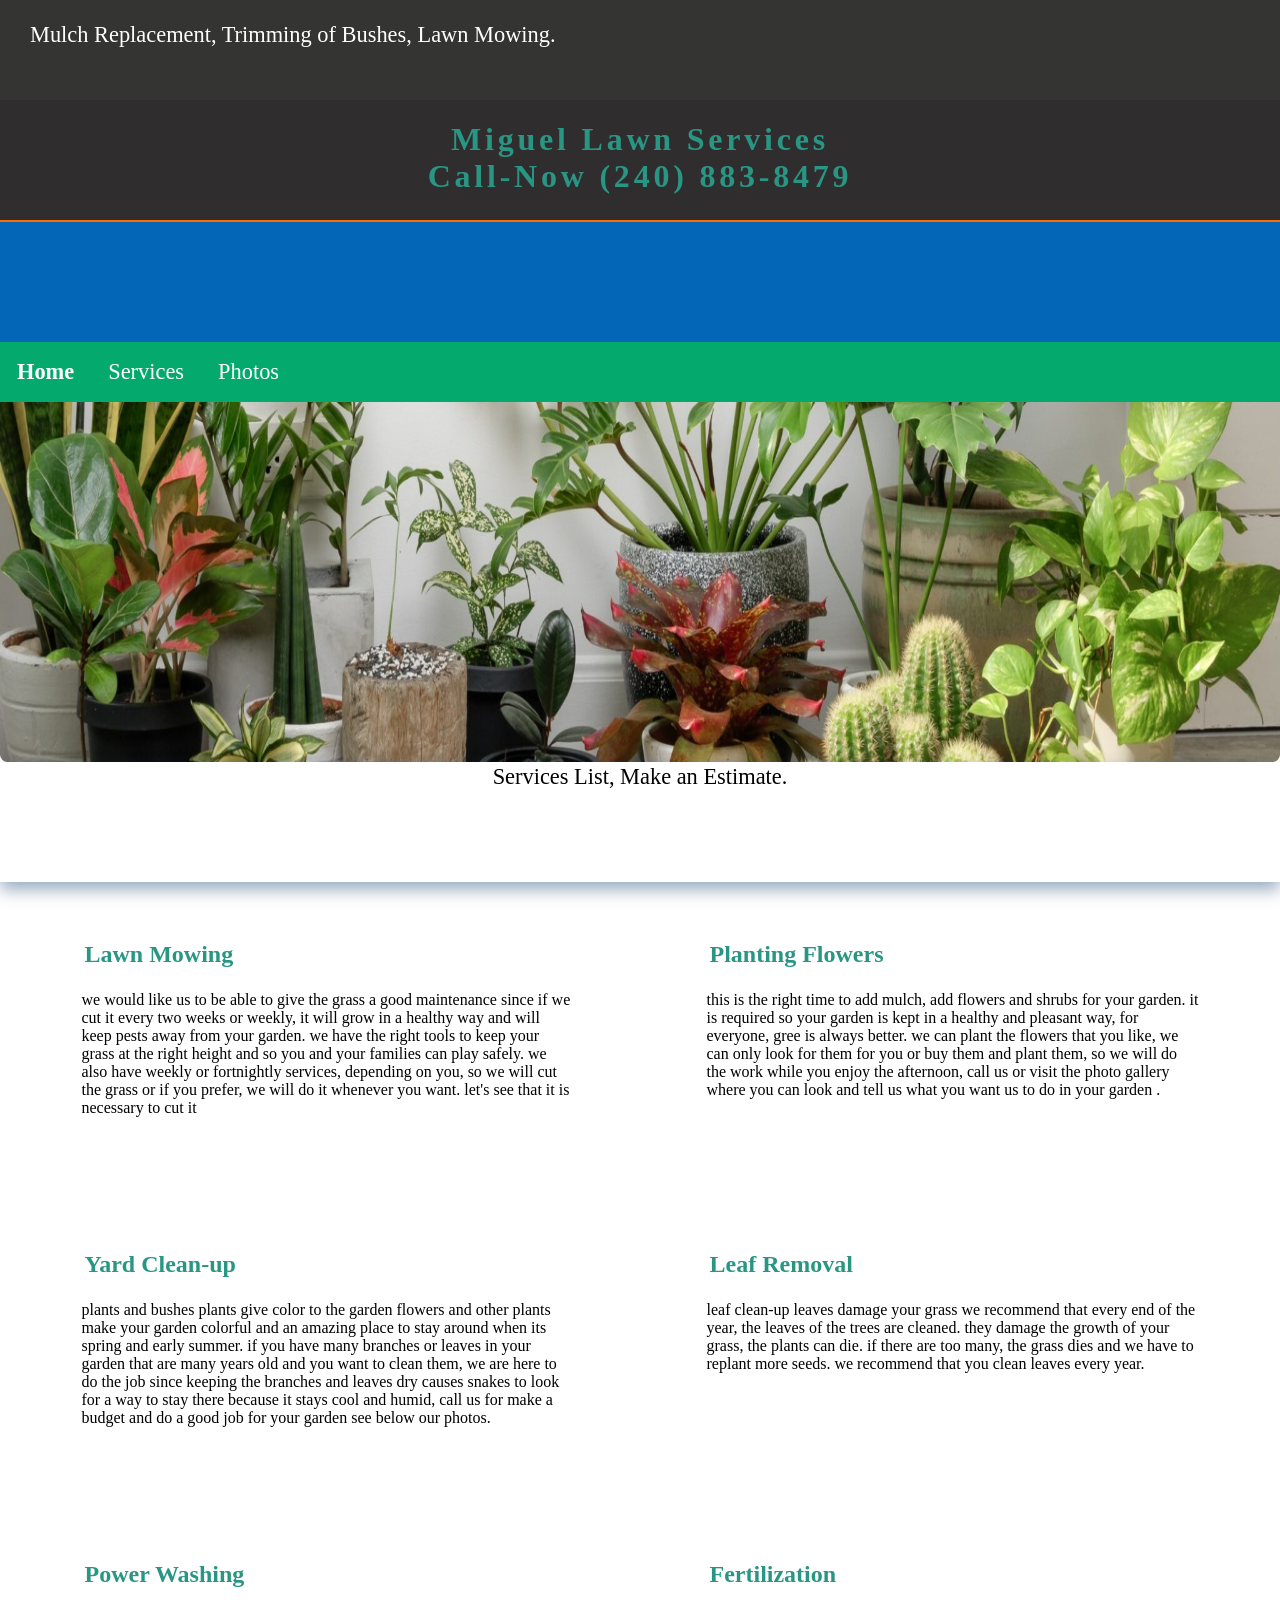
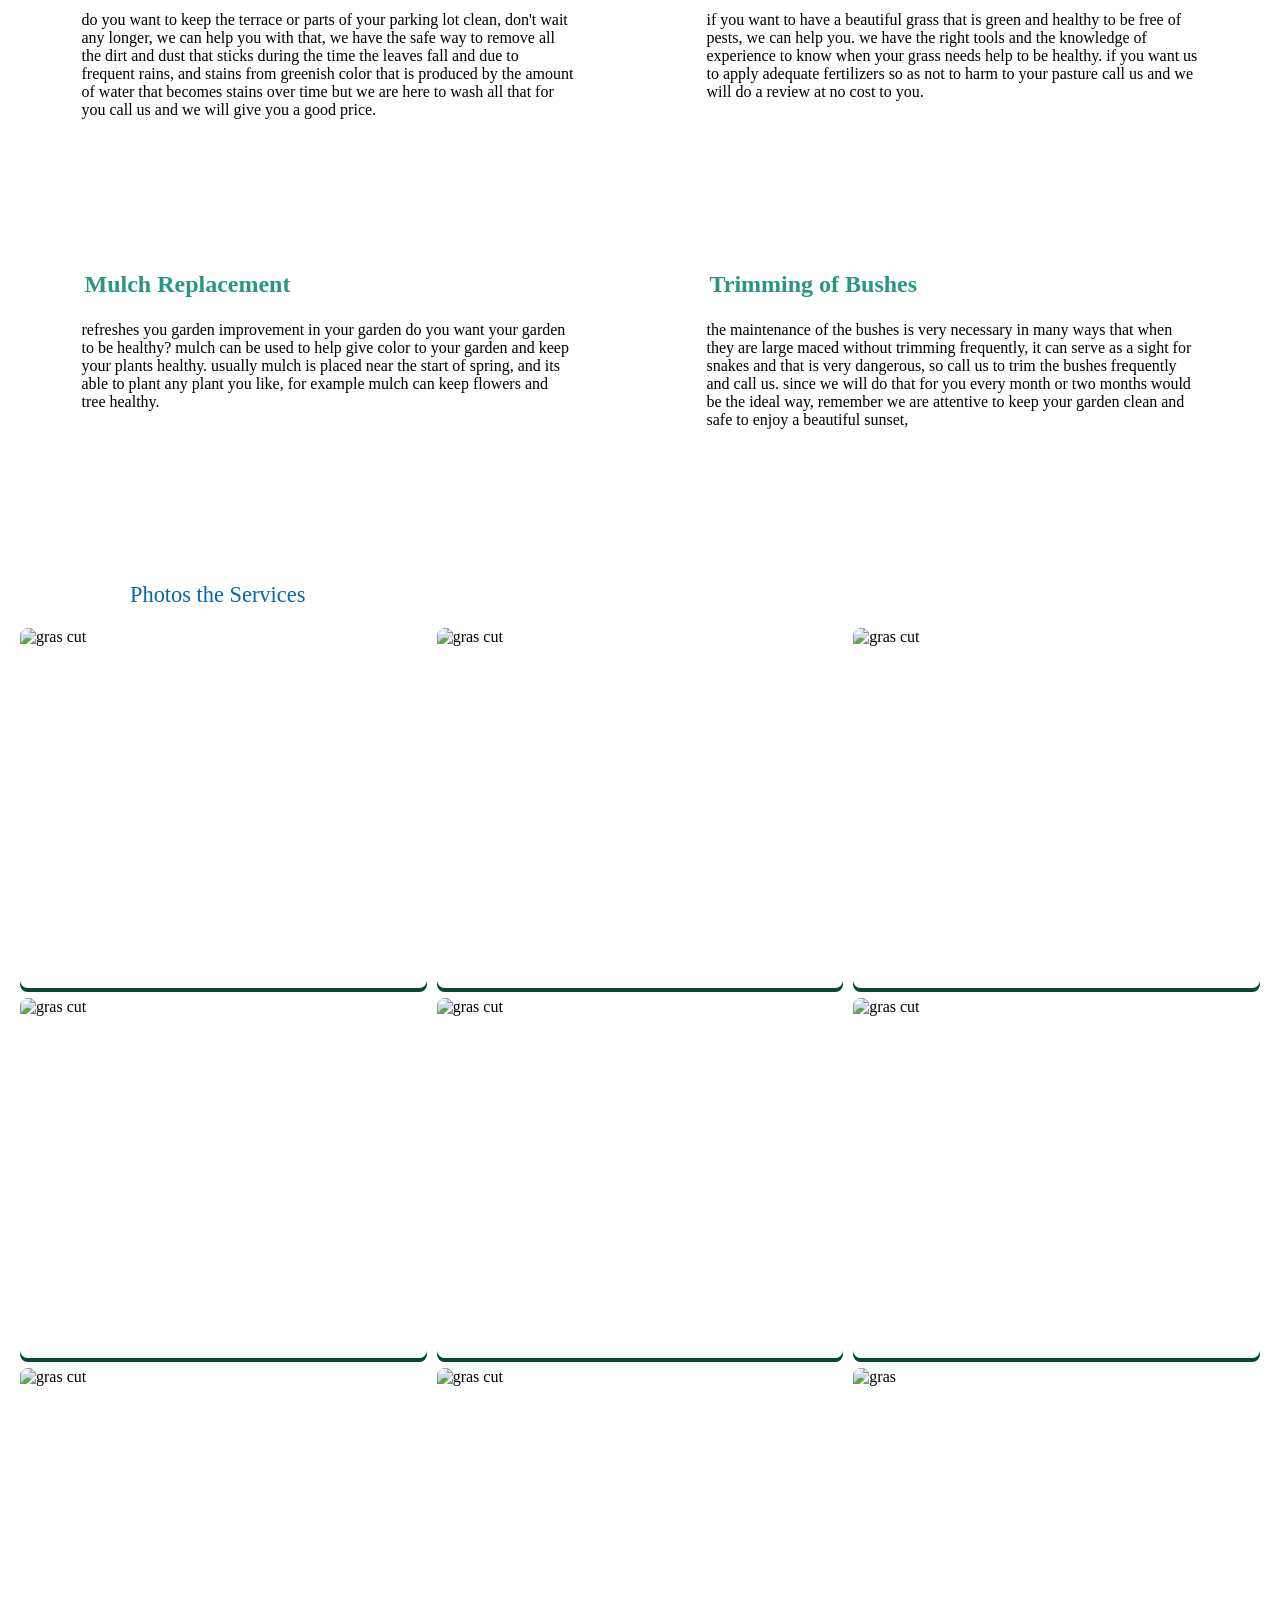
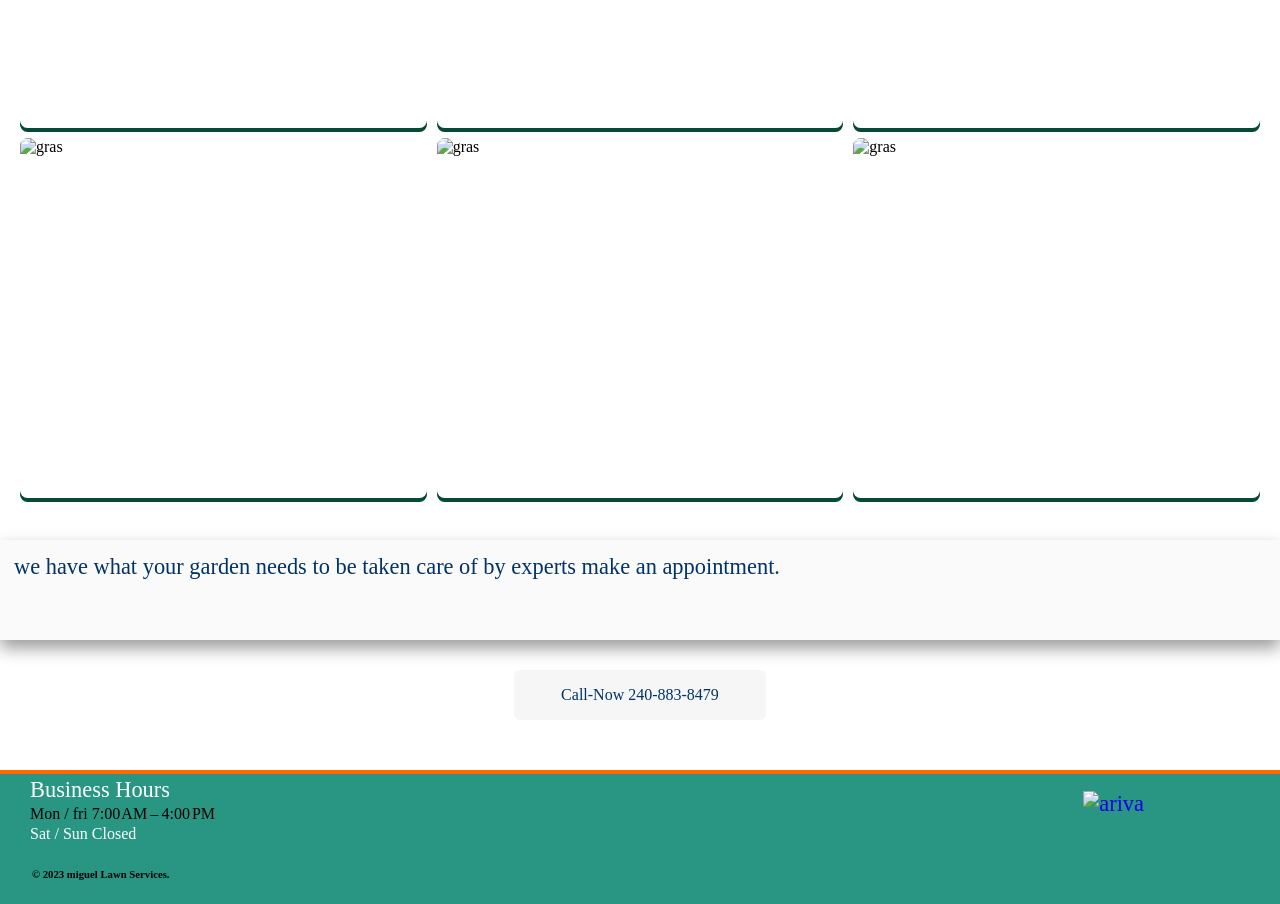
==== index.html @ af2677fa "fix" ====
<!DOCTYPE html>
<html lang="en-us">

<head>
  <meta charset="UTF-8">
  <meta http-equiv="X-UA-Compatible" content="IE=edge">
  <meta name="viewport" content="width=device-width, initial-scale=1.0">
  <meta name="author" content="miguel laguna">
  
  <meta name="grass" content="leaf">
  <link rel="stylesheet" href="style.css" type="text/css">
  <link rel="stylesheet" href="./mensaje.css">
  <link rel="stylesheet" href="./text.css">
  <link rel="shortcut icon"
    href="https://img.icons8.com/external-nawicon-flat-nawicon/64/null/external-grass-gardening-nawicon-flat-nawicon.png"
    type="image/x-icon">
  <title>Laguna-Grass</title>
</head>
 
<body>
  <div class="mensaje">
    <p>Mulch Replacement, Trimming of Bushes, Lawn Mowing.
    </p>
  </div>
  <div class="navbar">
    <h1>Miguel Lawn Services <br>Call-Now (240) 883-8479</h1>

  </div>
  <div class="color"></div>
  <div class="header" id="header">
    <ul>
      <li><a href="#" class="home" id="home">Home</a></li>
      <li><a href="#titulo" class="services">Services</a></li>
      <li><a href="#photos">Photos</a></li>
      <li><a href="tel:2408838479" id="lawn" title="2408838479">Laguna-Lawn</a></li>
    </ul>

  </div>
  <div class="frent">
    <img id="frent" src="./img/Houseplants.jpg" alt="logo-mas">
  </div>
  <div class="titulo" id="titulo">
    <span id="spa">Services List, Make an Estimate.</span>
  </div>
  <main class="content">
    <div class="text1">
      <h2>
        Lawn Mowing
      </h2>
      <p>We would like us to be able to give the grass a good maintenance since if we cut it every two weeks or weekly,
        it will
        grow in a healthy way and will keep pests away from your garden. We have the right tools to keep your grass at
        the right height and so you and your families can
        play safely. We also have weekly or fortnightly services,
        depending on you, so we will cut the grass or if you prefer, we will do it whenever you want. let's see that it
        is necessary to cut it</p>
    </div>
    <div class="text1">
      <h2>
        Planting Flowers
      </h2>
      <p>This is the right time to add mulch, add flowers and shrubs for your garden. It is required so your garden is
        kept in a
        healthy and pleasant way, for everyone, gree is always better. We can plant the flowers that you like, we can
        only look for them for you or buy them and plant them,
        so we will do the work while you enjoy the afternoon, call us or visit the photo gallery where you can look and
        tell us what you want us to do in your garden .</p>
    </div>

    <div class="text1">
      <h2>
        Yard Clean-up
      </h2>
      <p>Plants and Bushes
        Plants give color to the garden Flowers and other plants make your garden colorful and an amazing place to stay
        around
        when its spring and early summer. If you have many branches or leaves in your garden that are many years old and
        you want to clean them, we are here to do the job since keeping the branches and leaves dry causes snakes to
        look for a way to stay there
        because it stays cool and humid, call us for make a budget and do a good job for your garden see below our
        photos.</p>
    </div>
    <div class="text1">
      <h2>
        Leaf Removal
      </h2>
      <p>Leaf clean-Up
        Leaves damage your grass We recommend that every end of the year, the leaves of the trees are cleaned. They
        damage the
        growth of your grass, the plants can die. If there are too many, the grass dies and we have to replant more
        seeds. We
        recommend that you clean leaves every year.</p>
    </div>

    <div class="text1">
      <h2>
        Power Washing
      </h2>
      <p>Do you want to keep the terrace or parts of your parking lot clean, don't wait any longer, we can help you with
        that,
        we have the safe way to remove all the dirt and dust that sticks during the time the leaves fall and due to
        frequent rains, and stains from greenish
        color that is produced by
        the amount of water that becomes stains over time but we are here to wash all that for you call us and we will
        give you a good price.</p>
    </div>
    <div class="text1">
      <h2>
        Fertilization
      </h2>
      <p>If you want to have a beautiful grass that is green and healthy to be free of pests, we can help you. We have
        the right tools and the
        knowledge of experience to know when your grass needs help to be healthy.
        If you want us to apply adequate fertilizers so as not to harm to your pasture call us and we will do a review
        at no cost to you.</p>
    </div>



    <div class="text1">
      <h2>
        Mulch Replacement
      </h2>
      <p>Refreshes you Garden
        Improvement in your garden Do you want your garden to be Healthy? Mulch can be used to help give color to your
        garden
        and keep your plants healthy. Usually mulch is placed near the start of spring, and its able to plant any plant
        you
        like, for example mulch can keep flowers and tree healthy.</p>
    </div>
    <div class="text1">
      <h2>
        Trimming of Bushes
      </h2>
      <p>The maintenance of the bushes is very necessary in many ways that when they are large maced without trimming
        frequently,
        it can serve as a sight for snakes and that is very dangerous, so call us to trim the bushes frequently and call
        us. Since we will do that for
        you every month or two months would be the ideal way, remember we are attentive to keep your garden clean and
        safe to enjoy a beautiful sunset,</p>
    </div>

  </main>
  <span id="photos">Photos the Services</span>
  <div class="photos">

    <img class=".galeria__item" src=" https://lagunalawnservice.com/img/galeria9.jpg" alt="gras cut">
    <img src=" https://lagunalawnservice.com/img/galeria8.jpg" alt="gras cut">
    <img src=" https://lagunalawnservice.com/img/galeria4.jpg" alt="gras cut">
    <img src=" https://lagunalawnservice.com/img/galeria5.jpg" alt="gras cut">
    <img src=" https://lagunalawnservice.com/img/galeria6.jpg" alt="gras cut">
    <img src=" https://lagunalawnservice.com/img/galeria7.jpg" alt="gras cut">
    <img src=" https://lagunalawnservice.com/img/galeria2.jpg" alt="gras cut">
    <img src=" https://lagunalawnservice.com/img/galeria1.jpg" alt="gras cut">
    <img src=" https://lagunalawnservice.com/img/galeria10.jpg" alt="gras ">
    <img src=" https://lagunalawnservice.com/img/galeria11.jpg" alt="gras ">
    <img src=" https://lagunalawnservice.com/img/galeria14.jpg" alt="gras ">
    <img src=" https://lagunalawnservice.com/img/galeria16.jpg" alt="gras ">

  </div>
  <div class="mas">
    <p>we have what your garden needs to be taken care of by experts make an appointment.</p>
  </div>
  <div class="call">
    <a href="tel:12408838479">Call-Now 240-883-8479</a>
  </div>
  
  <div class="footer" id="footer">
    <footer>
      <a href="#" class="ariva"><span><img title="ariva"
            src="https://img.icons8.com/ios-filled/50/null/circled-up-2.png"></span></a>

      <div class="hours">
        <span class="busi">Business Hours</span>
        <span>Mon / fri 7:00 AM – 4:00 PM</span>

        <span id="close">Sat / Sun Closed</span>

      </div>
      <h6>© 2023 miguel Lawn Services.</h6>
    </footer>
  </div>
  <script src="./app.js"></script>
</body>


</html>
---- style.css ----
body{
  padding: 0;
  margin: 0;
  background-color: #fff;
}
html{
  scroll-behavior: smooth;
}
.navbar{
  position: relative;
  width: 100%;
  height: 120px;
  background-color: #2e2c2cfd;
  overflow: hidden;
  border-bottom:2px solid rgba(255,105,0,1);
}
.navbar h1{
  text-align: center;
  font-size: 2rem;
  color: #299684;
  letter-spacing: 0.1cm;
   
}
.color{
  width: 100%;
  height: 120px;
  background-image: url(https://miguellaguna.com/img/galeria11.jpg);
  background-repeat: no-repeat;
  background-size: cover;
  background-position: 50%;
  background-color: #0366b6;
}
.header{
top: 0;
position: -webkit-sticky;
position: sticky;
z-index: 10;
background-color: #04aa6d;
 
}
.header ul{
padding: 0;
margin: 0;  
overflow: hidden;
list-style-type: none;
display: block;

position: relative;
 

}
 
li{
  float: left;
}
li a{
  text-decoration: none;
  padding: 17px 17px;
  display: block;
  color: #fff;
  font-weight: 300;
  transition: all 1s;
  font-size: 1.4rem;
  position: relative;
  z-index: 1;
  overflow: hidden;
}
a::before{
  overflow: hidden;
  content: "";
  width: 100%;
  height: 100%;
  right: 100%;
  top: 0;
  position: absolute;
  background-color: #3a3f43;
  transition: 0.3s;
  z-index: -1;
}
li a:hover::before{
   transform: translateX(100%);
}
#lawn{
  display: none;
}
.frent{
z-index: -1;
width: 100%;
height: 360px;
text-align: center;
position: -webkit-sticky;
position: sticky;
top: 0;
}
.titulo{
  width: 100%;
  height: 120px;
  background-color:transparent;
  text-align: center;
  box-shadow: 0px 8px 16px 0px #0366;
  background-repeat: no-repeat;
  background-size: cover;
   
}
.titulo span{
  font-size:1.4rem;
  color: #0366b6;
  line-height: 30px;
   
   
}
.content{
  margin-top: 30px;
   display: grid;
    grid-template-columns: repeat(2, 1fr);
    grid-auto-rows: 300px;
    padding: 20px;
    grid-gap: 10px;

}
.text1{
width: 80%;
height: 100%;
margin-right: auto;
margin-left: auto;
object-fit: cover;
}
.text1 h2{
  text-align:left;
  color: #299684;
  padding: 3px;
  margin-top: 6px;
}
.text1 p{
  color: #000;
 text-transform: lowercase;
 
  
}
/* pmimg */
#photos{
  color: #0366b6;
  margin-left: 130px;
  font-size: 1.4rem;
}
.photos{
    display: grid;
    grid-template-columns: repeat(3, 1fr);
    grid-auto-rows: 360px;
    padding: 20px;
    grid-gap: 10px;
}
 
.photos   img{
  width: 100%;
  height: 100%;
  object-fit: cover;
  border-radius: 0.2cm;
  box-shadow: 0px 4px 0px  #044a36; 
   
}
 
@media (min-width:320px)and (max-width:800px){
 
 .photos{
    display: grid;
    grid-template-columns: repeat(1, 1fr);
    grid-auto-rows: 360px;
    padding: 20px;
    grid-gap: 10px;
}
.content{
   display: grid;
    grid-template-columns: repeat(1, 1fr);
    grid-auto-rows: 360px;
    padding: 20px;
    grid-gap: 10px;
}
.navbar{
  display: none;
}
.frent{
  display: none;
}
 
 
} 
/* photos final */
.ariva{
  float: right;
  margin-right: 120px;
  padding: 16px 16px;
  font-size: 1.4rem;
  text-decoration: none;
   
}
.footer{
  border-top: 4px solid rgba(255,105,0,1);
  width: 100%;
  height:130px;
  background-color: #299684;
   
}

.hours{
   
 position: relative;
 overflow: hidden;
 margin-left: 30px;
 margin-top: 1px;
}
.hours span{
  display: block;
 margin-top: 2px;
  width: 260px;
}
h6{
  margin-left: 2rem;
}
.busi{
  color: #fff;
  font-size: 1.4rem;
}
---- mensaje.css ----
.mensaje{
  width:100%;
  height: 100px;
  background-color: rgb(52, 53, 50);
  padding: 0;
  margin: 0;
  overflow: hidden;
}
.mensaje p{
  font-size: 1.4rem;
  color: #fff;
  margin-left:30px;
}
/* mas */
#close{
  color: #fff;
}
.mas{
  width: 100%;
  height: 100px;
  background-color: #fafafa;
  box-shadow: 0px 8px 16px 0px rgba(0, 0, 0, 0.4);
  
}
.mas p{
color: #036;
font-size: 1.4rem;
padding: 14px 14px;
content:"";  
}
::-webkit-scrollbar{
  width: 12px;
}
::-webkit-scrollbar-thumb{
  background-color: #1cc5a3;
}
.call{
  width: 100%;
  height: 100px;
  text-align: center;
}
.call a{
  text-decoration: none;
  color: #036;
  background-color: #f6f6f6;
  padding: 16px 16px;
  border-radius: 0.4rem;
  animation: 0.3s;
  display: block;
  width: 220px;
  margin-right: auto;
  margin-left: auto;
  margin-top: 30px;
}
.call a:hover{
  background-color: #026284;
  color: #fff;
  animation: 0.3s;
}
@media (min-width:320px)and (max-width:800px){
  .mensaje{
    background-color: #036;
  }
  .mensaje p{
    font-size: 0.8rem;
    color: #fff;
  }
  .mas p{
color: #036;
font-size: 1rem;
padding: 10px 10px;
content:"";  
}
 
}
@media (min-width:320px)and (max-width:500px){
.home{
  display: none;
}
}
@media (min-width:300px)and (max-width:400px){
.services{
  display: none;
}
h2{
  color: #036;
}
#photos{
  display: none;
}
.photos{
  margin-top: 30px;
}
.text1{
  
  width: 100%;
}
.text1 h2{
  font-size: 1.2rem;
}
}
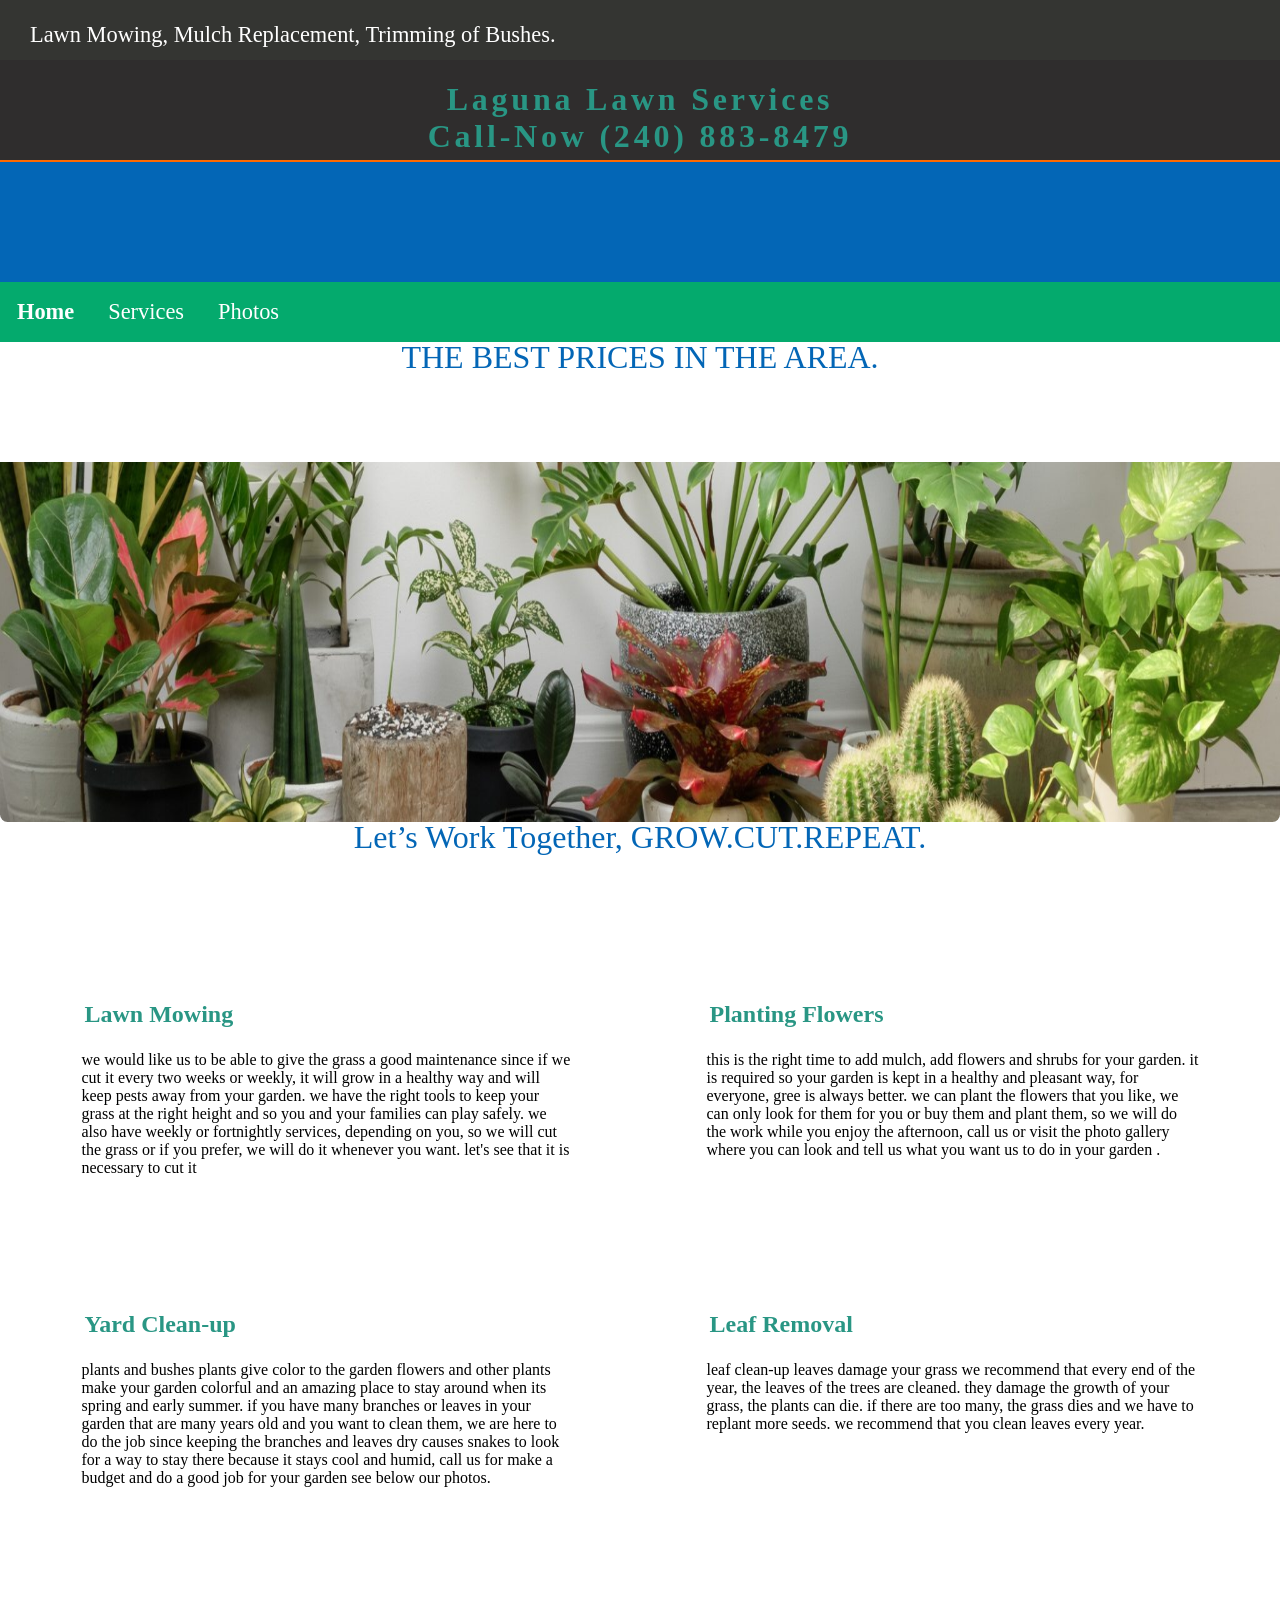
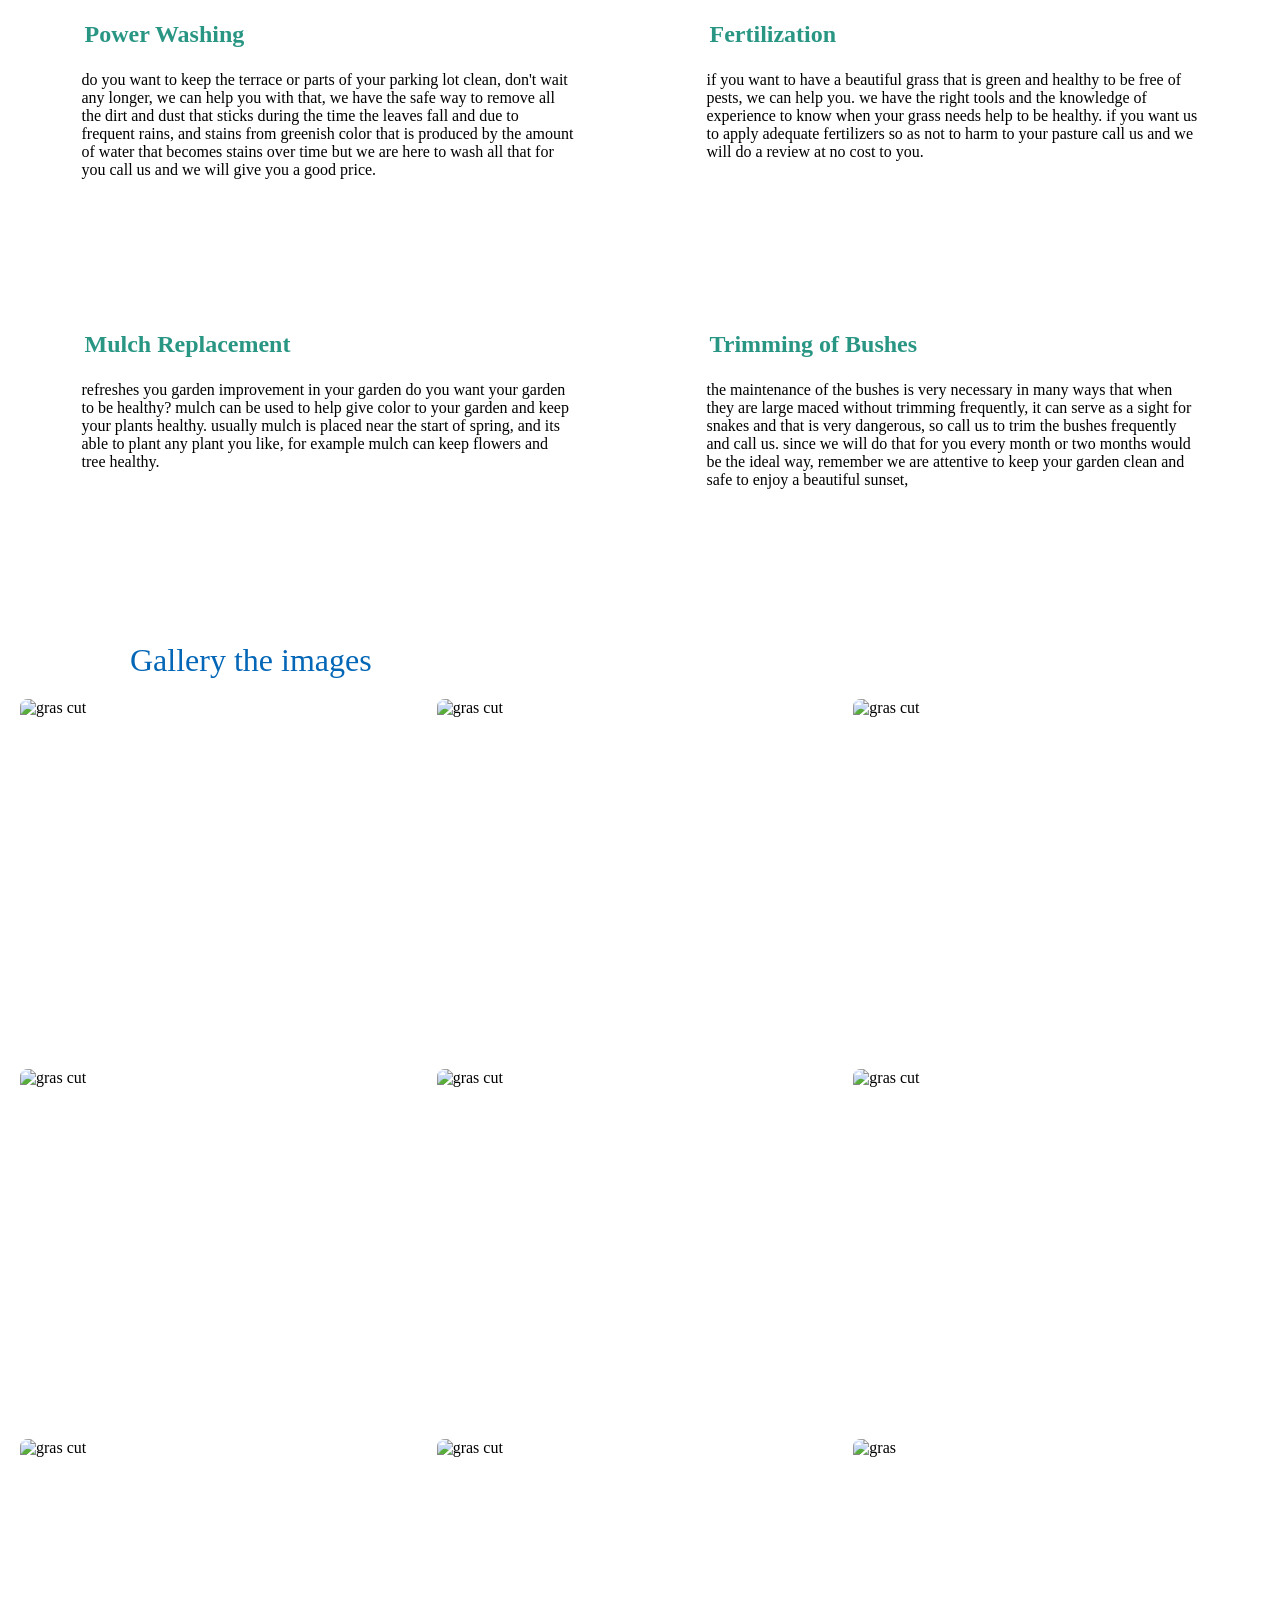
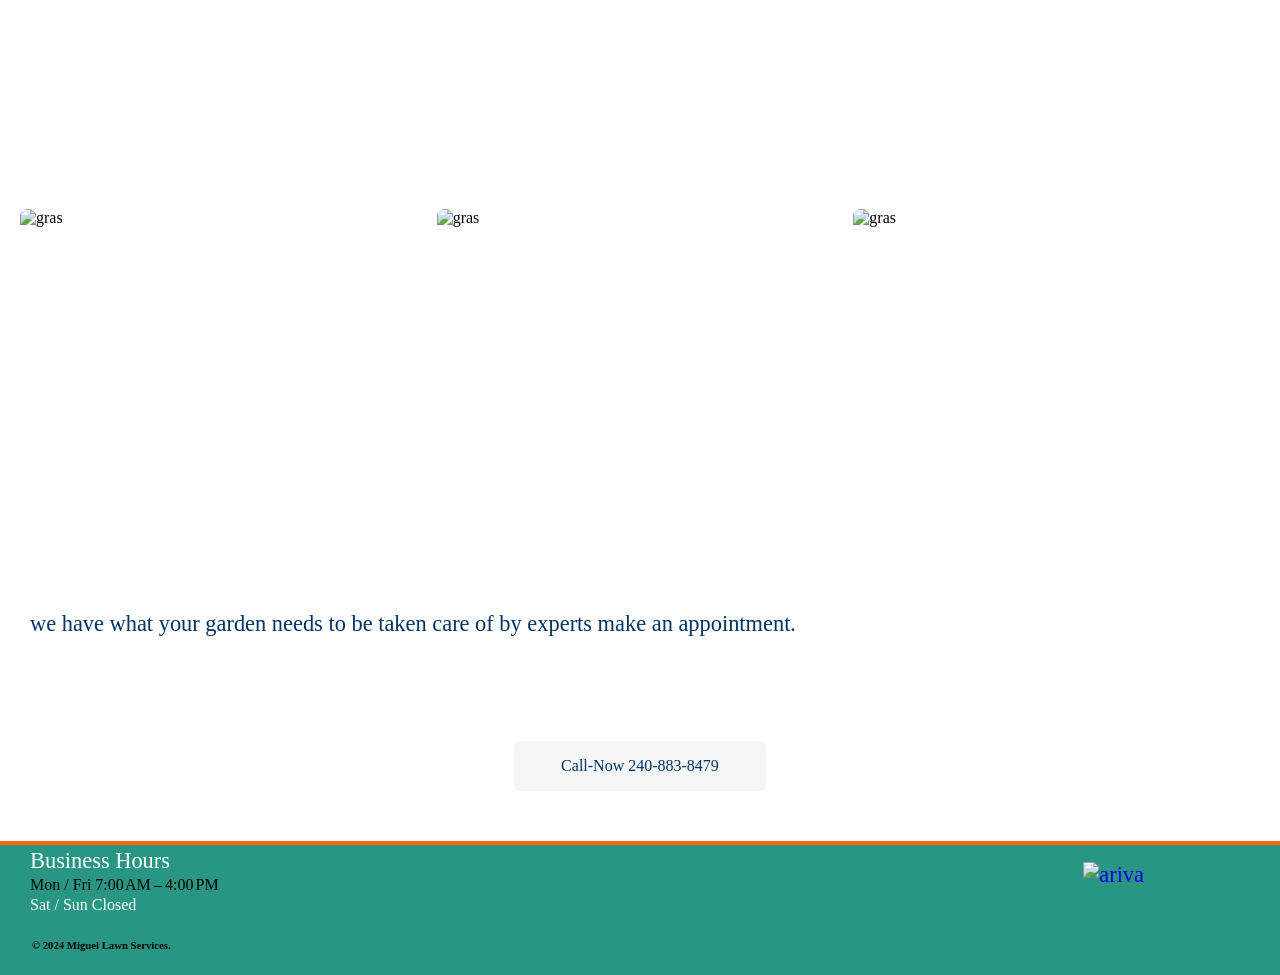
==== commit a25b8867: "fix-web" ====
--- a/index.html
+++ b/index.html
@@ -6,7 +6,6 @@
   <meta http-equiv="X-UA-Compatible" content="IE=edge">
   <meta name="viewport" content="width=device-width, initial-scale=1.0">
   <meta name="author" content="miguel laguna">
-  
   <meta name="grass" content="leaf">
   <link rel="stylesheet" href="style.css" type="text/css">
   <link rel="stylesheet" href="./mensaje.css">
@@ -14,17 +13,15 @@
   <link rel="shortcut icon"
     href="https://img.icons8.com/external-nawicon-flat-nawicon/64/null/external-grass-gardening-nawicon-flat-nawicon.png"
     type="image/x-icon">
-  <title>Laguna-Grass</title>
+  <title>Laguna green grass 🌺</title>
 </head>
- 
 <body>
   <div class="mensaje">
-    <p>Mulch Replacement, Trimming of Bushes, Lawn Mowing.
+    <p>Lawn Mowing, Mulch Replacement, Trimming of Bushes.
     </p>
   </div>
   <div class="navbar">
-    <h1>Miguel Lawn Services <br>Call-Now (240) 883-8479</h1>
-
+    <h1>Laguna Lawn Services<br>Call-Now (240) 883-8479</h1>
   </div>
   <div class="color"></div>
   <div class="header" id="header">
@@ -34,13 +31,15 @@
       <li><a href="#photos">Photos</a></li>
       <li><a href="tel:2408838479" id="lawn" title="2408838479">Laguna-Lawn</a></li>
     </ul>
-
+  </div>
+  <div class="titulo" id="titulos">
+    <span id="spa">THE BEST PRICES IN THE AREA.</span>
   </div>
   <div class="frent">
     <img id="frent" src="./img/Houseplants.jpg" alt="logo-mas">
   </div>
   <div class="titulo" id="titulo">
-    <span id="spa">Services List, Make an Estimate.</span>
+    <span id="spa">Let’s Work Together, GROW.CUT.REPEAT.</span>
   </div>
   <main class="content">
     <div class="text1">
@@ -141,7 +140,7 @@
     </div>
 
   </main>
-  <span id="photos">Photos the Services</span>
+  <span id="photos">Gallery the images</span>
   <div class="photos">
 
     <img class=".galeria__item" src=" https://lagunalawnservice.com/img/galeria9.jpg" alt="gras cut">
@@ -172,12 +171,12 @@
 
       <div class="hours">
         <span class="busi">Business Hours</span>
-        <span>Mon / fri 7:00 AM – 4:00 PM</span>
+        <span>Mon / Fri 7:00 AM – 4:00 PM</span>
 
         <span id="close">Sat / Sun Closed</span>
 
       </div>
-      <h6>© 2023 miguel Lawn Services.</h6>
+      <h6>© 2024 Miguel Lawn Services.</h6>
     </footer>
   </div>
   <script src="./app.js"></script>
--- a/style.css
+++ b/style.css
@@ -9,22 +9,21 @@
 .navbar{
   position: relative;
   width: 100%;
-  height: 120px;
+  height: 100px;
   background-color: #2e2c2cfd;
   overflow: hidden;
   border-bottom:2px solid rgba(255,105,0,1);
 }
 .navbar h1{
   text-align: center;
-  font-size: 2rem;
+  font-family: Georgia, 'Times New Roman', Times, serif;
   color: #299684;
   letter-spacing: 0.1cm;
-   
 }
 .color{
   width: 100%;
   height: 120px;
-  background-image: url(https://miguellaguna.com/img/galeria11.jpg);
+  background-image: url(https://lagunalawnservice.com/img/galeria9.jpg);
   background-repeat: no-repeat;
   background-size: cover;
   background-position: 50%;
@@ -44,12 +43,8 @@
 overflow: hidden;
 list-style-type: none;
 display: block;
-
 position: relative;
- 
-
-}
- 
+}
 li{
   float: left;
 }
@@ -92,22 +87,20 @@
 position: sticky;
 top: 0;
 }
+ 
 .titulo{
   width: 100%;
   height: 120px;
   background-color:transparent;
   text-align: center;
-  box-shadow: 0px 8px 16px 0px #0366;
   background-repeat: no-repeat;
   background-size: cover;
    
 }
 .titulo span{
-  font-size:1.4rem;
+  font-size:2rem;
   color: #0366b6;
   line-height: 30px;
-   
-   
 }
 .content{
   margin-top: 30px;
@@ -134,14 +127,12 @@
 .text1 p{
   color: #000;
  text-transform: lowercase;
- 
-  
 }
 /* pmimg */
 #photos{
   color: #0366b6;
   margin-left: 130px;
-  font-size: 1.4rem;
+  font-size:2rem;
 }
 .photos{
     display: grid;
@@ -156,8 +147,6 @@
   height: 100%;
   object-fit: cover;
   border-radius: 0.2cm;
-  box-shadow: 0px 4px 0px  #044a36; 
-   
 }
  
 @media (min-width:320px)and (max-width:800px){
@@ -199,7 +188,6 @@
   width: 100%;
   height:130px;
   background-color: #299684;
-   
 }
 
 .hours{
--- a/mensaje.css
+++ b/mensaje.css
@@ -1,6 +1,6 @@
 .mensaje{
   width:100%;
-  height: 100px;
+  height: 60px;
   background-color: rgb(52, 53, 50);
   padding: 0;
   margin: 0;
@@ -18,15 +18,12 @@
 .mas{
   width: 100%;
   height: 100px;
-  background-color: #fafafa;
-  box-shadow: 0px 8px 16px 0px rgba(0, 0, 0, 0.4);
-  
+   
 }
 .mas p{
 color: #036;
 font-size: 1.4rem;
-padding: 14px 14px;
-content:"";  
+margin-left: 30px;
 }
 ::-webkit-scrollbar{
   width: 12px;
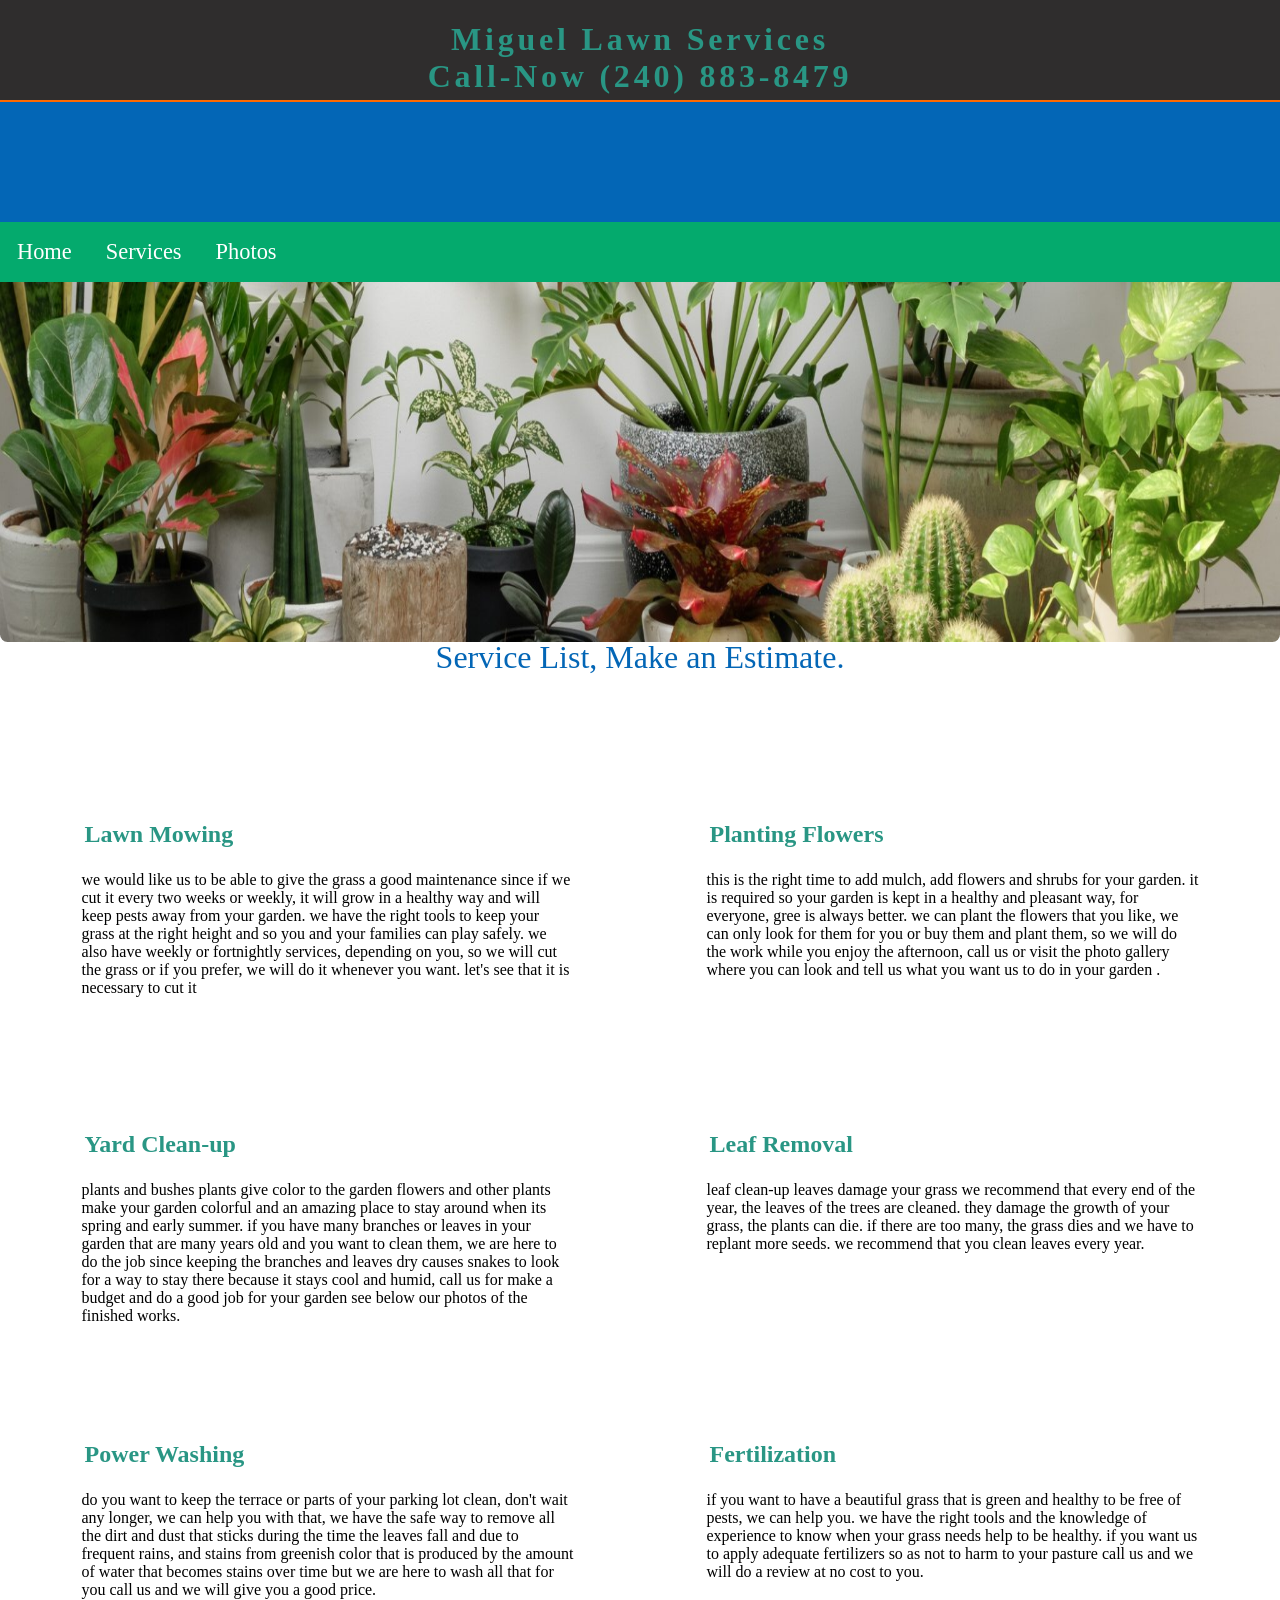
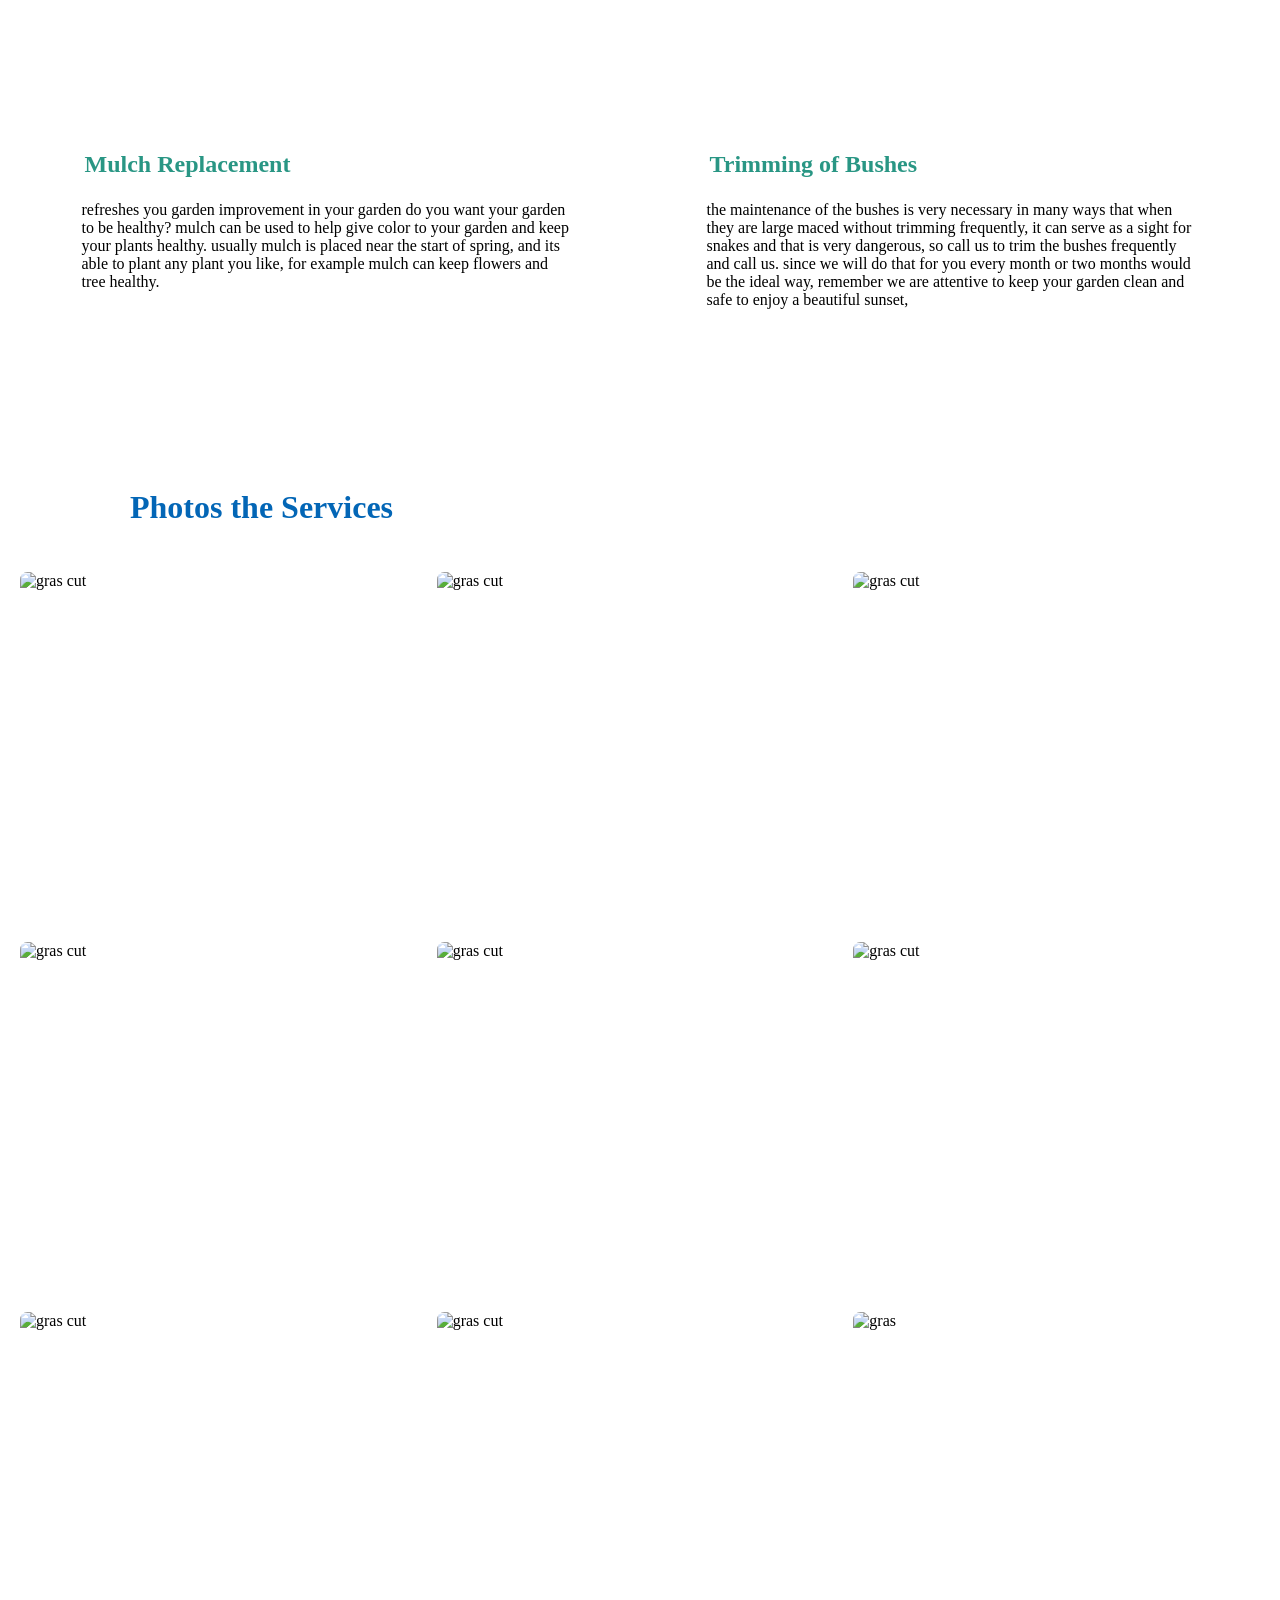
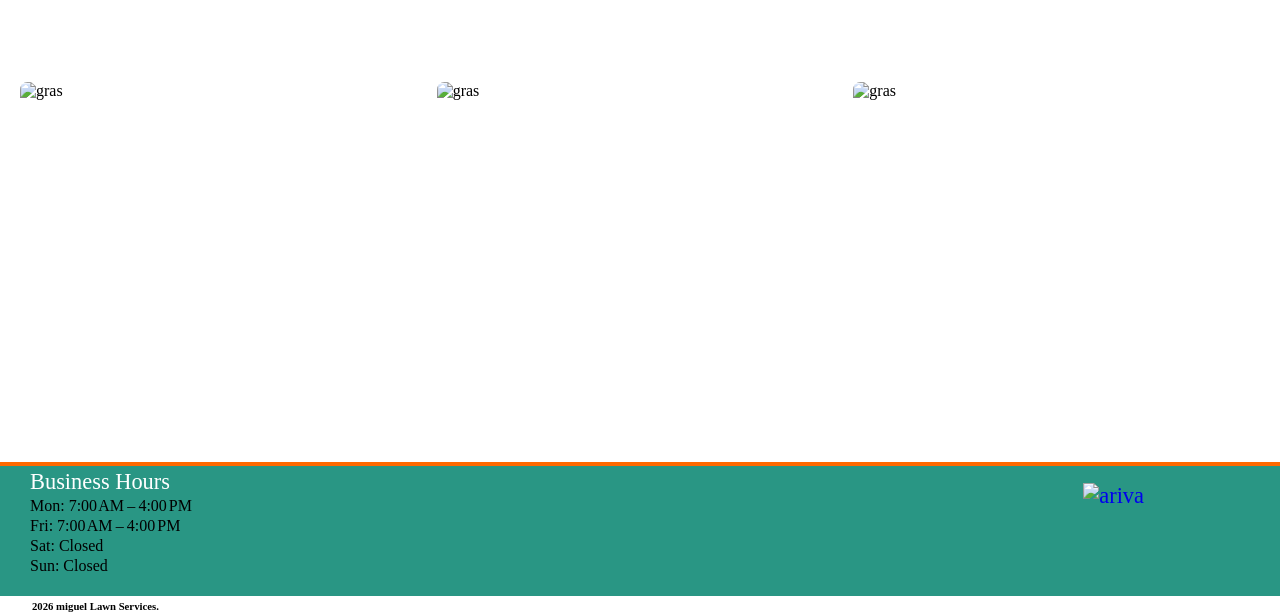
==== commit b962a97f: "fix" ====
--- a/index.html
+++ b/index.html
@@ -5,41 +5,36 @@
   <meta charset="UTF-8">
   <meta http-equiv="X-UA-Compatible" content="IE=edge">
   <meta name="viewport" content="width=device-width, initial-scale=1.0">
-  <meta name="author" content="miguel laguna">
-  <meta name="grass" content="leaf">
+  <script async src="https://pagead2.googlesyndication.com/pagead/js/adsbygoogle.js?client=ca-pub-9205886382677250"
+    crossorigin="anonymous"></script>
+  <meta name="grass,mulch,leaf removal, lawn mowing">
   <link rel="stylesheet" href="style.css" type="text/css">
-  <link rel="stylesheet" href="./mensaje.css">
-  <link rel="stylesheet" href="./text.css">
   <link rel="shortcut icon"
     href="https://img.icons8.com/external-nawicon-flat-nawicon/64/null/external-grass-gardening-nawicon-flat-nawicon.png"
     type="image/x-icon">
-  <title>Laguna green grass 🌺</title>
+  <title>Laguna-Grass</title>
 </head>
+
 <body>
-  <div class="mensaje">
-    <p>Lawn Mowing, Mulch Replacement, Trimming of Bushes.
-    </p>
-  </div>
   <div class="navbar">
-    <h1>Laguna Lawn Services<br>Call-Now (240) 883-8479</h1>
+    <h1>Miguel Lawn Services <br>Call-Now (240) 883-8479</h1>
+
   </div>
   <div class="color"></div>
   <div class="header" id="header">
     <ul>
-      <li><a href="#" class="home" id="home">Home</a></li>
-      <li><a href="#titulo" class="services">Services</a></li>
+      <li><a href="#">Home</a></li>
+      <li><a href="#titulo">Services</a></li>
       <li><a href="#photos">Photos</a></li>
       <li><a href="tel:2408838479" id="lawn" title="2408838479">Laguna-Lawn</a></li>
     </ul>
-  </div>
-  <div class="titulo" id="titulos">
-    <span id="spa">THE BEST PRICES IN THE AREA.</span>
+
   </div>
   <div class="frent">
     <img id="frent" src="./img/Houseplants.jpg" alt="logo-mas">
   </div>
   <div class="titulo" id="titulo">
-    <span id="spa">Let’s Work Together, GROW.CUT.REPEAT.</span>
+    <span>Service List, Make an Estimate.</span>
   </div>
   <main class="content">
     <div class="text1">
@@ -77,7 +72,7 @@
         you want to clean them, we are here to do the job since keeping the branches and leaves dry causes snakes to
         look for a way to stay there
         because it stays cool and humid, call us for make a budget and do a good job for your garden see below our
-        photos.</p>
+        photos of the finished works.</p>
     </div>
     <div class="text1">
       <h2>
@@ -140,47 +135,42 @@
     </div>
 
   </main>
-  <span id="photos">Gallery the images</span>
-  <div class="photos">
+  <h2 id="photos">Photos the Services</h2>
+  <section class="photos">
+    <img class=".galeria__item" src="https://lagunalawnservice.com/img/galeria9.jpg" alt="gras cut">
+    <img src="https://lagunalawnservice.com/img/galeria8.jpg" alt="gras cut">
+    <img src="https://lagunalawnservice.com/img/galeria4.jpg" alt="gras cut">
+    <img src="https://lagunalawnservice.com/img/galeria5.jpg" alt="gras cut">
+    <img src="https://lagunalawnservice.com/img/galeria6.jpg" alt="gras cut">
+    <img src="https://lagunalawnservice.com/img/galeria7.jpg" alt="gras cut">
+    <img src="https://lagunalawnservice.com/img/galeria2.jpg" alt="gras cut">
+    <img src="https://lagunalawnservice.com/img/galeria1.jpg" alt="gras cut">
+    <img src="https://lagunalawnservice.com/img/galeria10.jpg" alt="gras ">
+    <img src="https://lagunalawnservice.com/img/galeria11.jpg" alt="gras ">
+    <img src="https://lagunalawnservice.com/img/galeria14.jpg" alt="gras ">
+    <img src="https://lagunalawnservice.com/img/galeria16.jpg" alt="gras ">
 
-    <img class=".galeria__item" src=" https://lagunalawnservice.com/img/galeria9.jpg" alt="gras cut">
-    <img src=" https://lagunalawnservice.com/img/galeria8.jpg" alt="gras cut">
-    <img src=" https://lagunalawnservice.com/img/galeria4.jpg" alt="gras cut">
-    <img src=" https://lagunalawnservice.com/img/galeria5.jpg" alt="gras cut">
-    <img src=" https://lagunalawnservice.com/img/galeria6.jpg" alt="gras cut">
-    <img src=" https://lagunalawnservice.com/img/galeria7.jpg" alt="gras cut">
-    <img src=" https://lagunalawnservice.com/img/galeria2.jpg" alt="gras cut">
-    <img src=" https://lagunalawnservice.com/img/galeria1.jpg" alt="gras cut">
-    <img src=" https://lagunalawnservice.com/img/galeria10.jpg" alt="gras ">
-    <img src=" https://lagunalawnservice.com/img/galeria11.jpg" alt="gras ">
-    <img src=" https://lagunalawnservice.com/img/galeria14.jpg" alt="gras ">
-    <img src=" https://lagunalawnservice.com/img/galeria16.jpg" alt="gras ">
+  </section>
 
-  </div>
-  <div class="mas">
-    <p>we have what your garden needs to be taken care of by experts make an appointment.</p>
-  </div>
-  <div class="call">
-    <a href="tel:12408838479">Call-Now 240-883-8479</a>
-  </div>
-  
-  <div class="footer" id="footer">
+  <div class="footer">
     <footer>
       <a href="#" class="ariva"><span><img title="ariva"
-            src="https://img.icons8.com/ios-filled/50/null/circled-up-2.png"></span></a>
+            src="https://img.icons8.com/ios-filled/50/null/circled-up-2.png" /></span></a>
 
       <div class="hours">
         <span class="busi">Business Hours</span>
-        <span>Mon / Fri 7:00 AM – 4:00 PM</span>
-
-        <span id="close">Sat / Sun Closed</span>
-
+        <span>Mon: 7:00 AM – 4:00 PM</span>
+        <span>Fri: 7:00 AM – 4:00 PM</span>
+        <span>Sat: Closed</span>
+        <span>Sun: Closed</span>
       </div>
-      <h6>© 2024 Miguel Lawn Services.</h6>
+      <h6 id="lawnn">©</h6>
     </footer>
-  </div>
-  <script src="./app.js"></script>
-</body>
 
 
+  </div>
+
+</body>
+<script src="app.js"></script>
+
 </html>
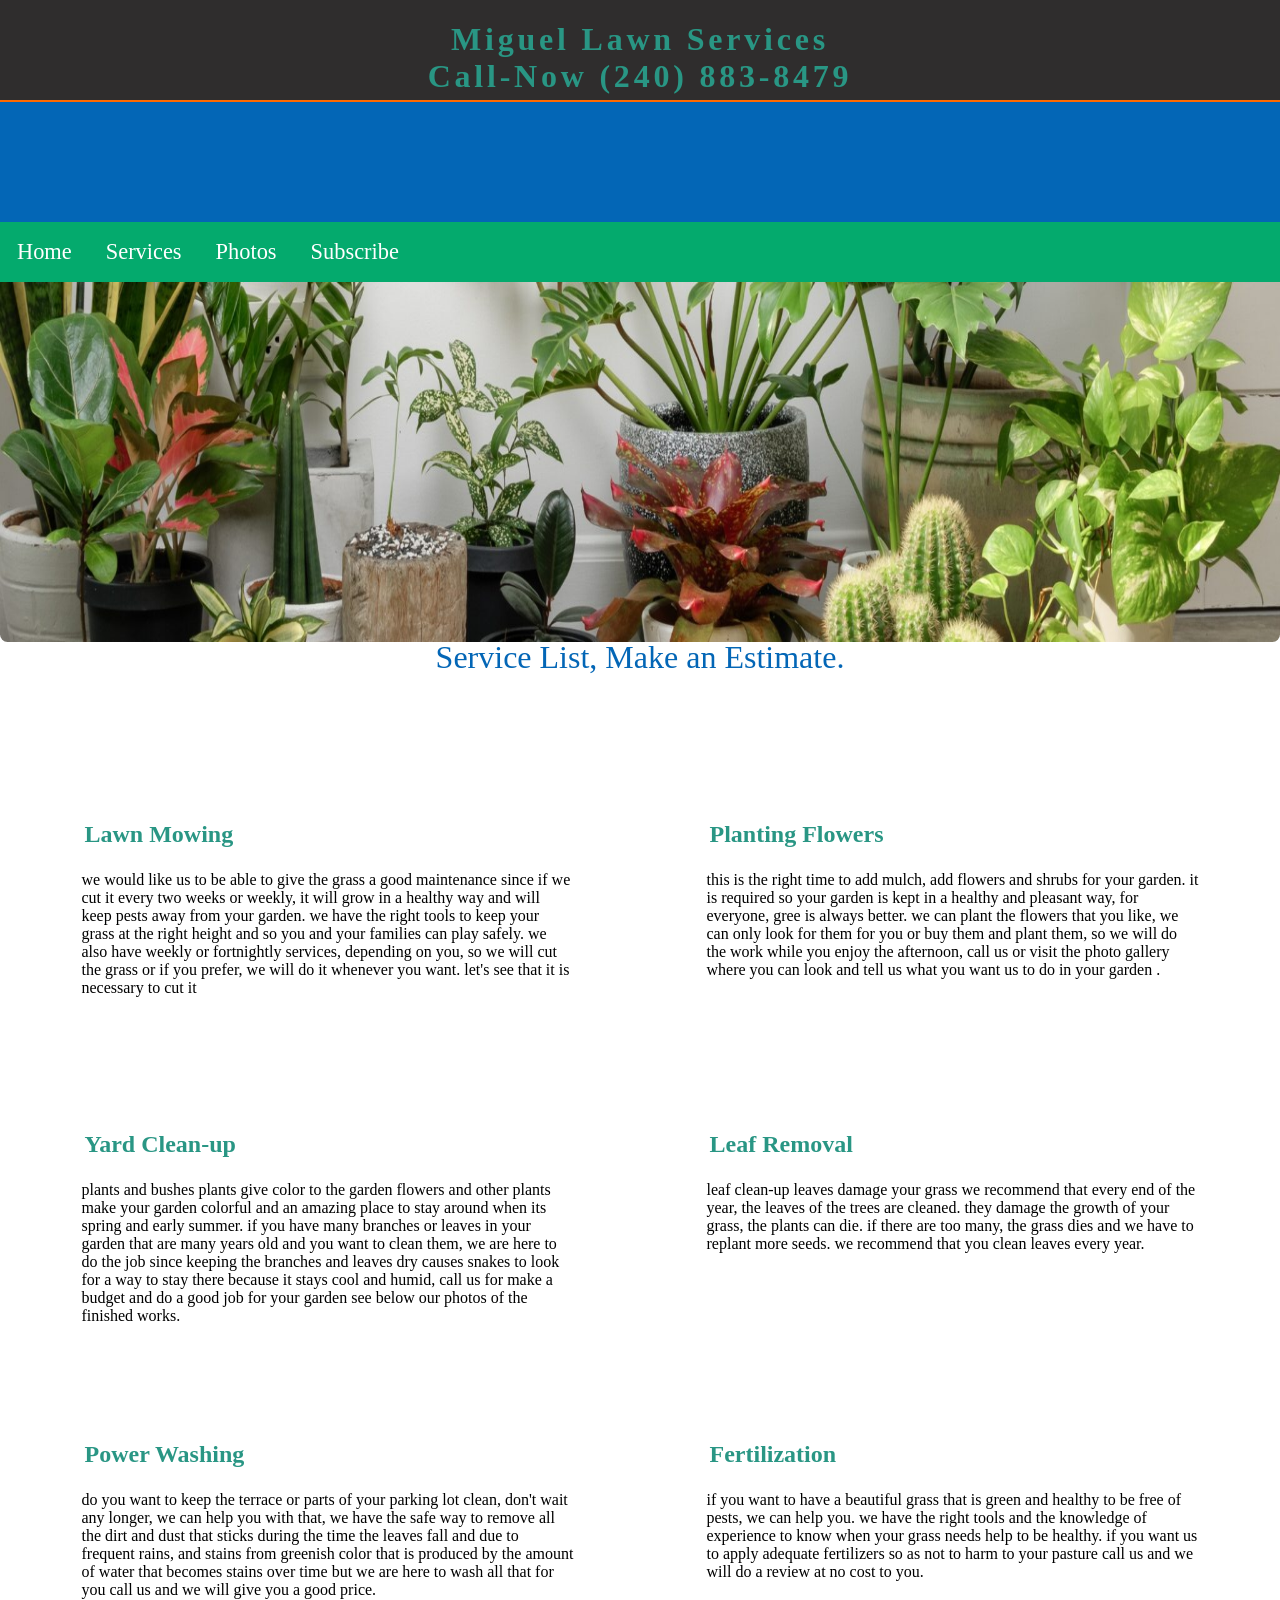
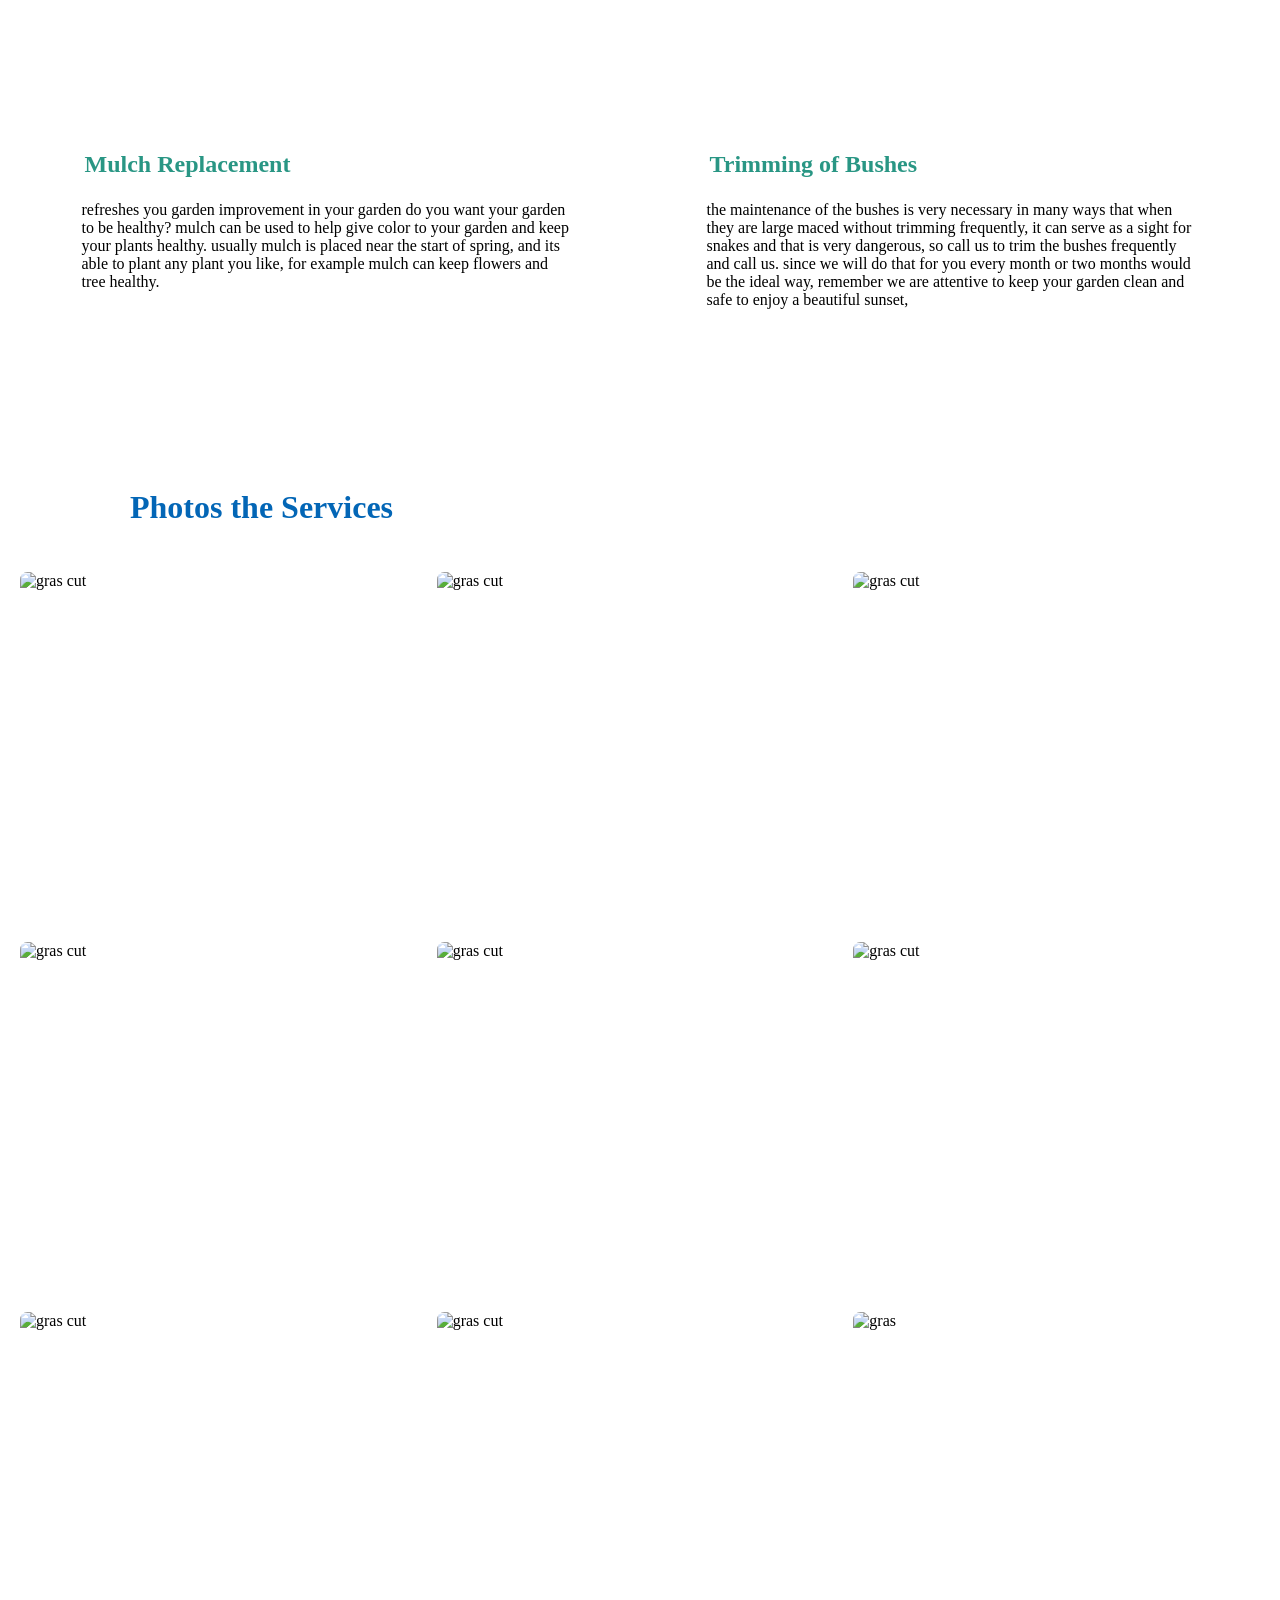
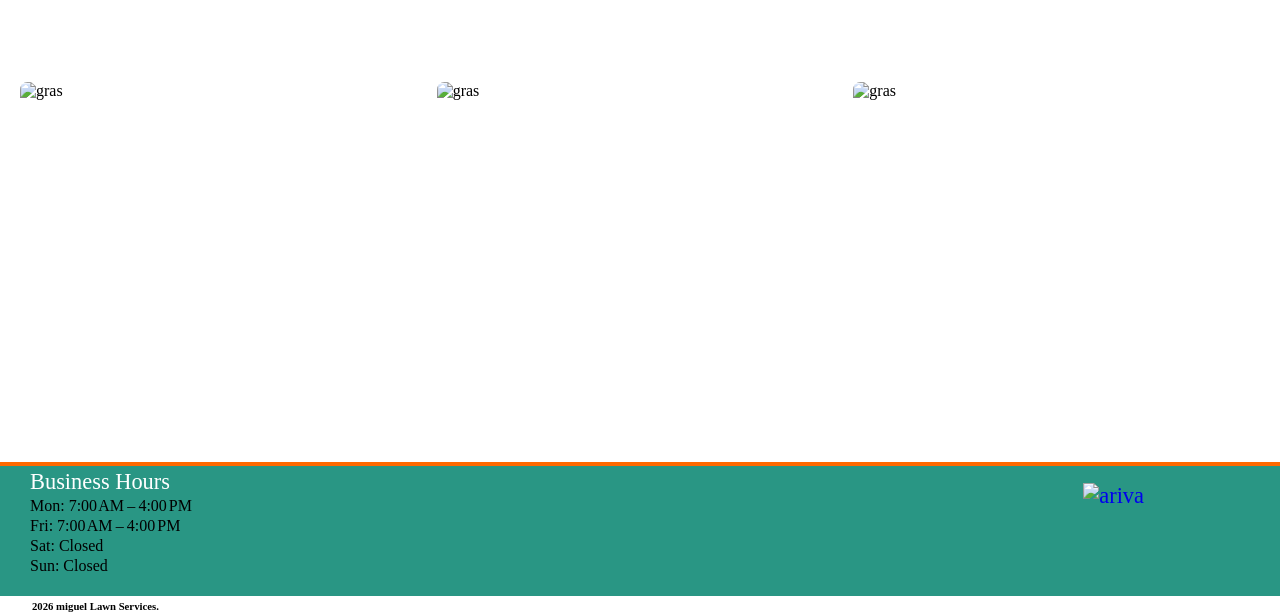
==== commit 9be762ca: "fix-web" ====
--- a/index.html
+++ b/index.html
@@ -26,6 +26,10 @@
       <li><a href="#">Home</a></li>
       <li><a href="#titulo">Services</a></li>
       <li><a href="#photos">Photos</a></li>
+      <li> <a href="https://www.youtube.com/channel/UC8Q51GWY9f5YsIQyLwNMfbw" target="_blank"  onclick="event.preventDefault();
+            if (confirm('Do you want to subscribe to my YouTube channel?')) {
+                window.open(this.href, '_blank');
+            }" class="boton">Subscribe</a></li>
       <li><a href="tel:2408838479" id="lawn" title="2408838479">Laguna-Lawn</a></li>
     </ul>
 
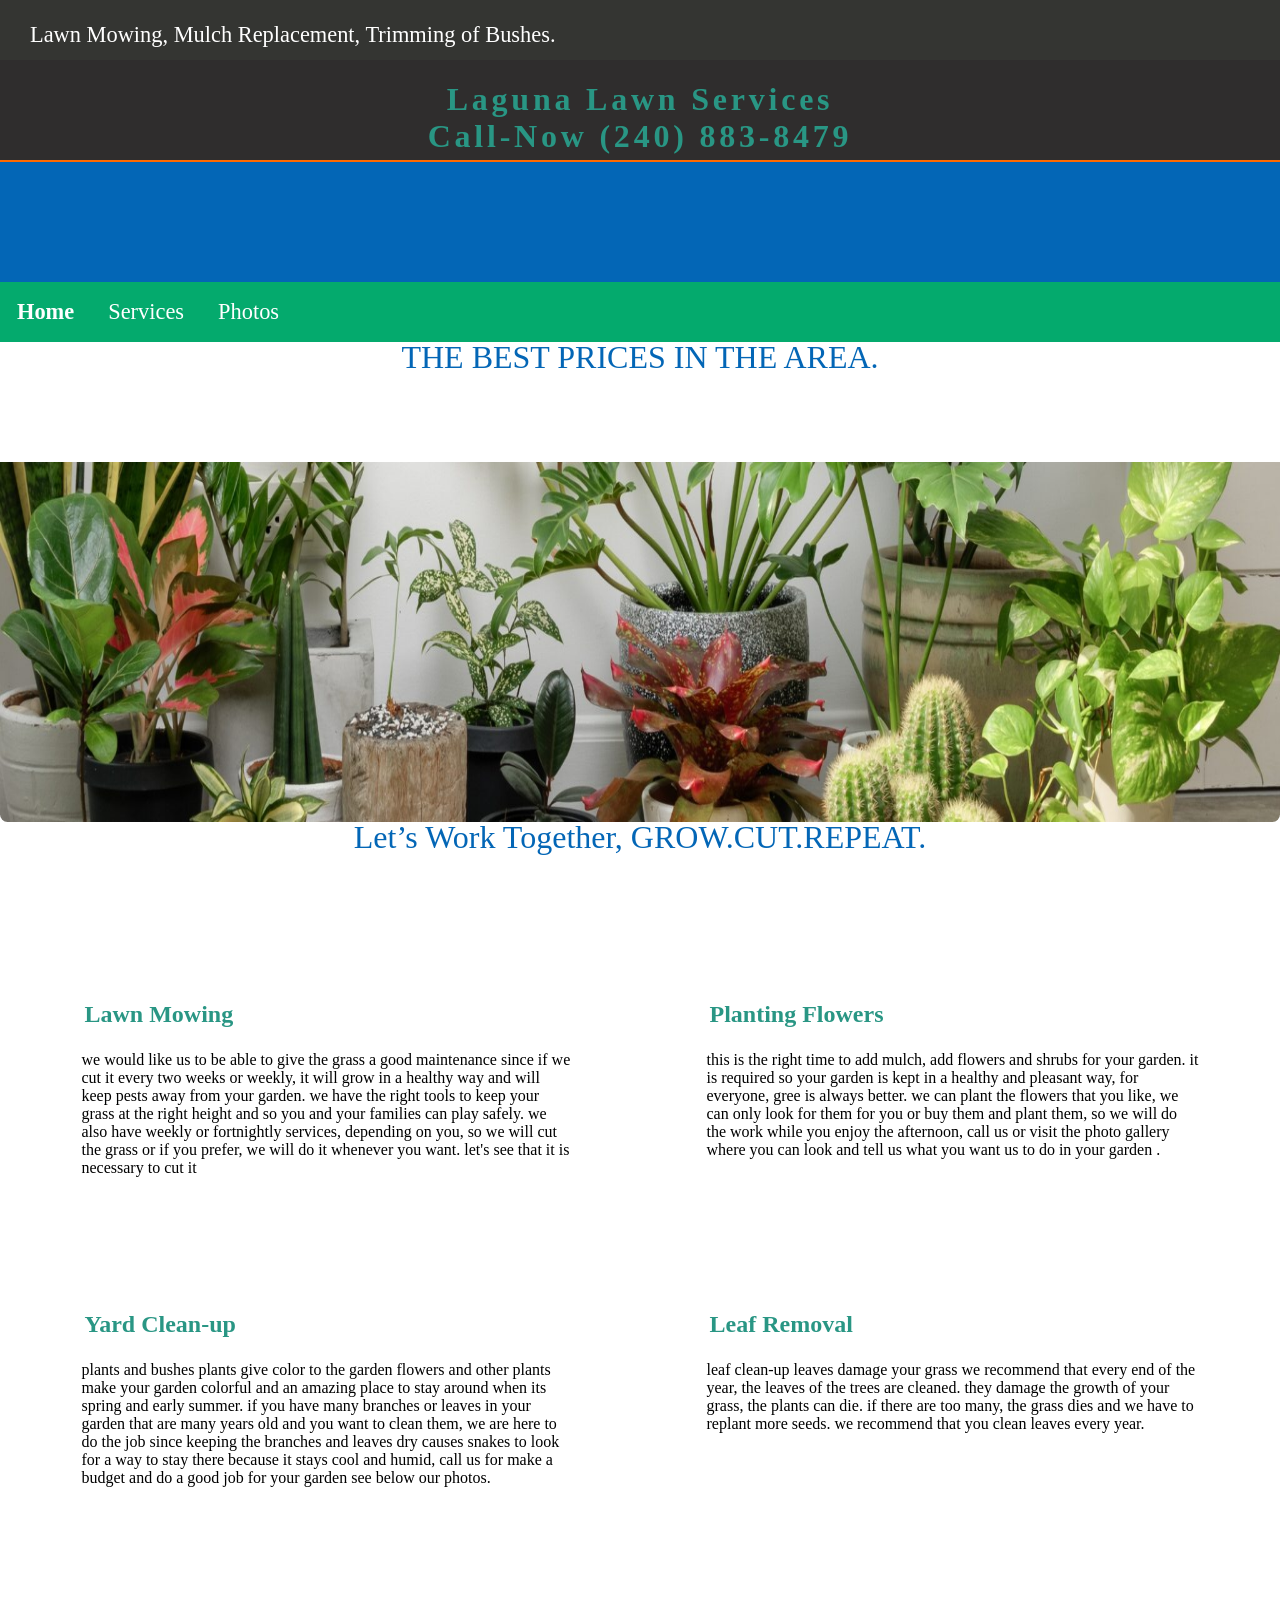
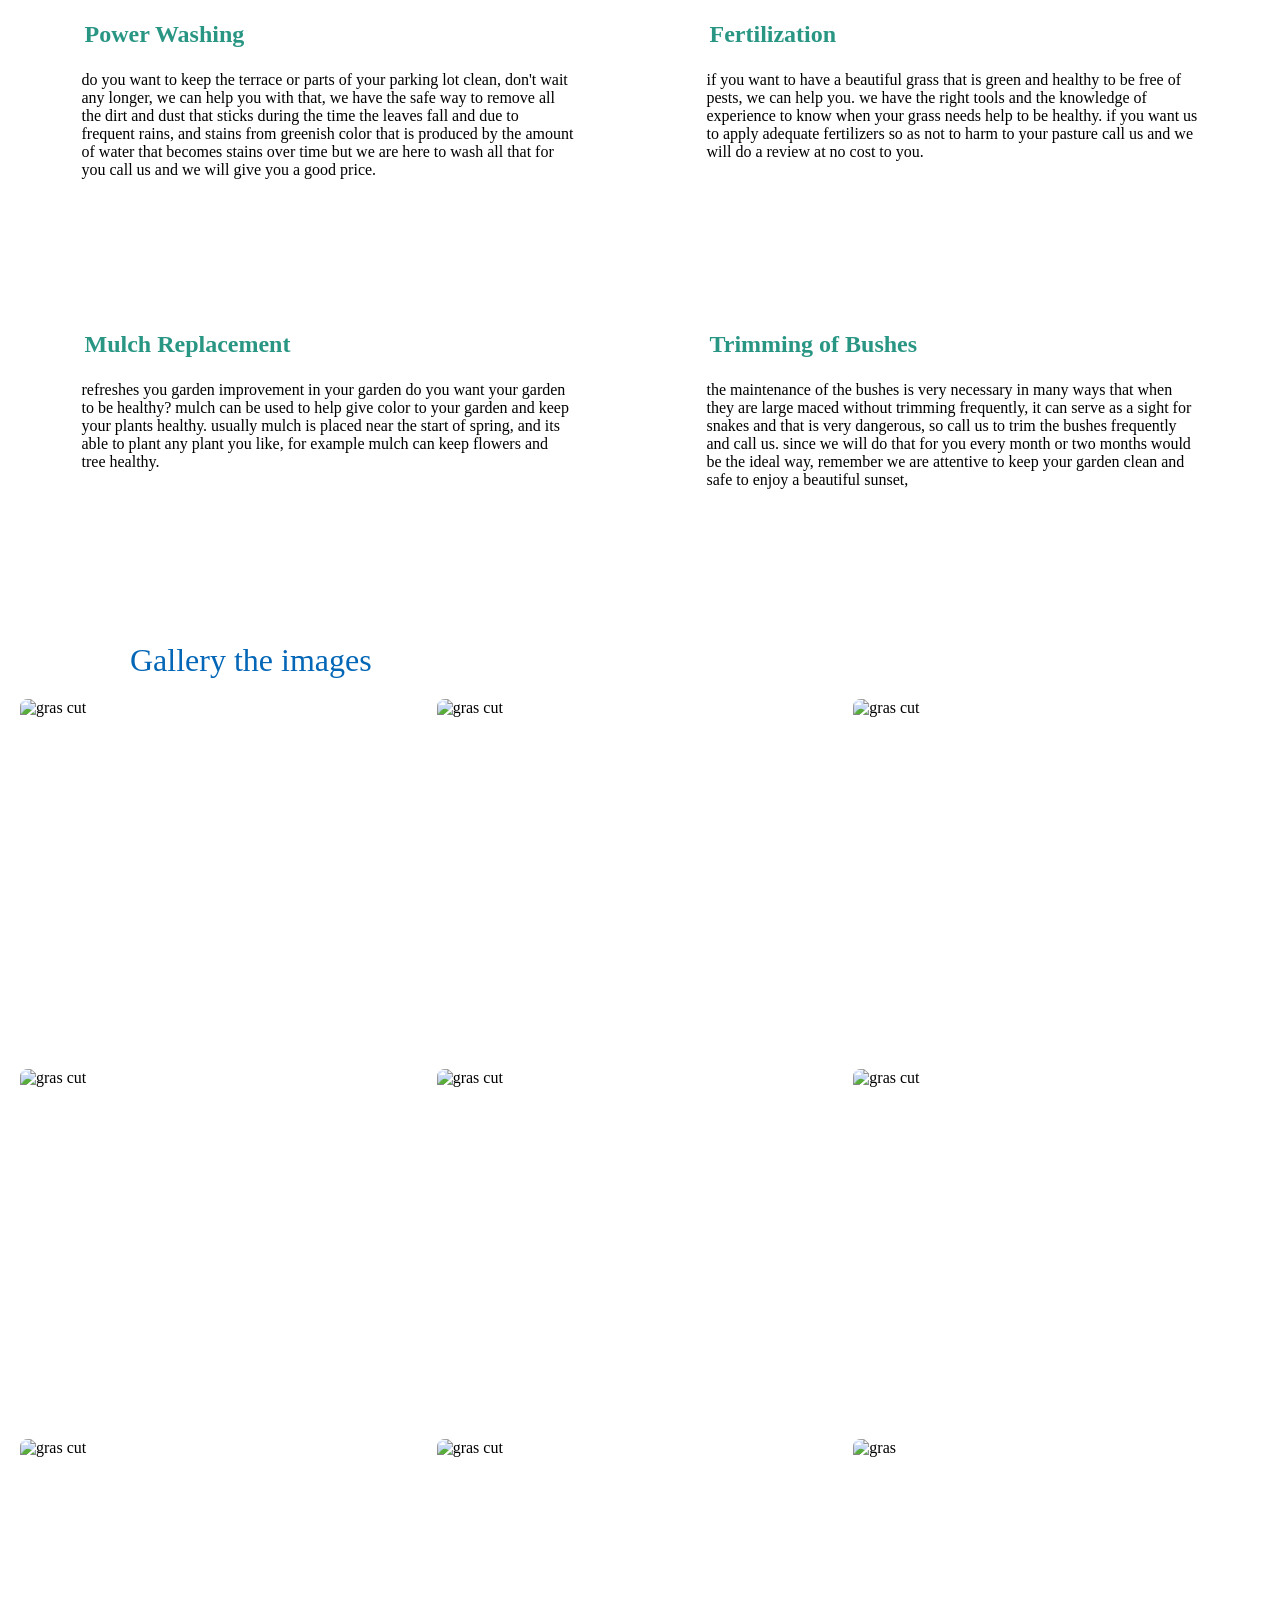
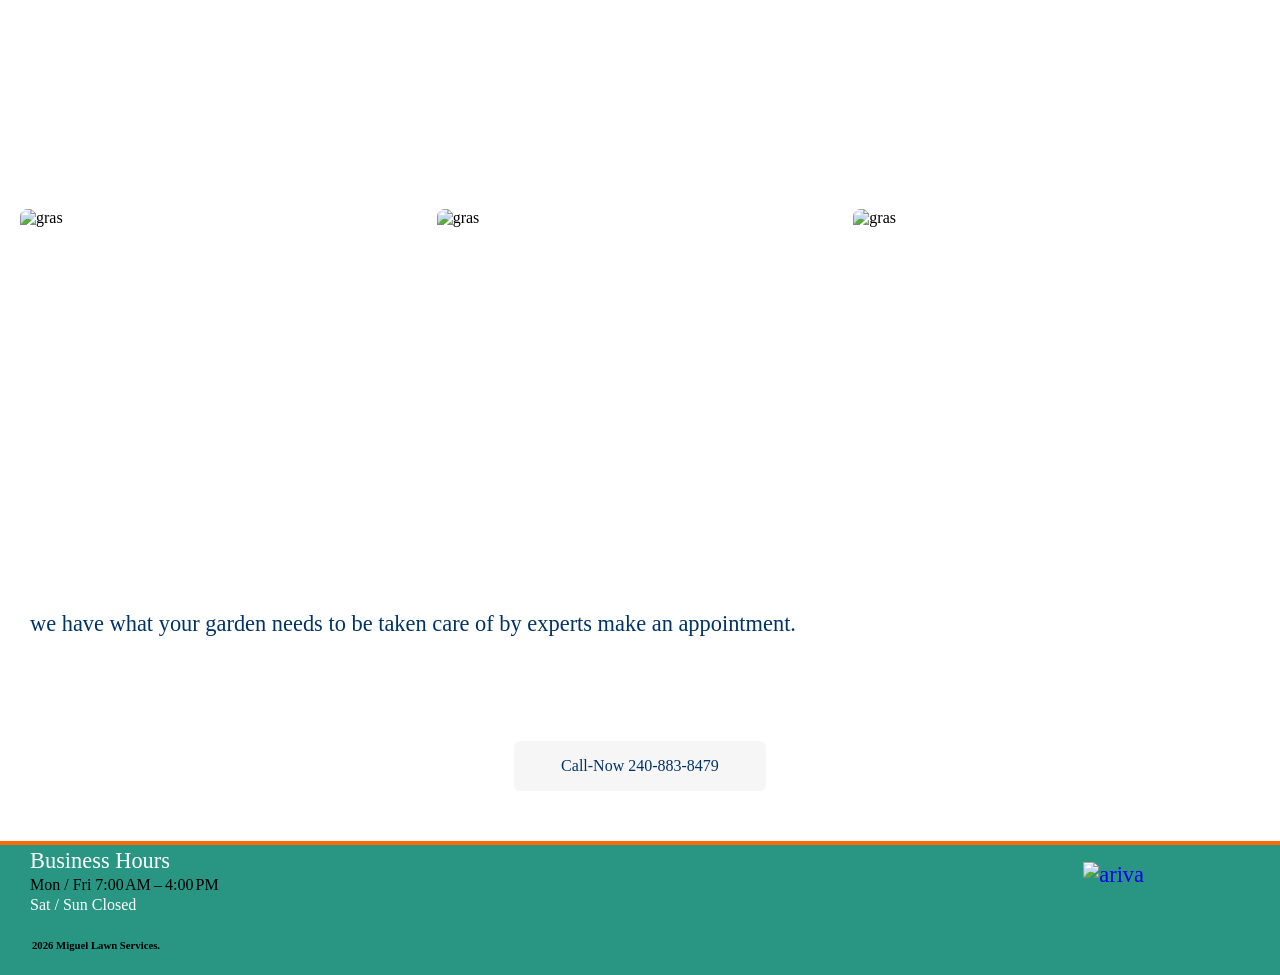
==== commit d5083321: "fix" ====
--- a/index.html
+++ b/index.html
@@ -5,40 +5,41 @@
   <meta charset="UTF-8">
   <meta http-equiv="X-UA-Compatible" content="IE=edge">
   <meta name="viewport" content="width=device-width, initial-scale=1.0">
-  <script async src="https://pagead2.googlesyndication.com/pagead/js/adsbygoogle.js?client=ca-pub-9205886382677250"
-    crossorigin="anonymous"></script>
-  <meta name="grass,mulch,leaf removal, lawn mowing">
+  <meta name="author" content="miguel laguna">
+  <meta name="grass" content="leaf">
   <link rel="stylesheet" href="style.css" type="text/css">
+  <link rel="stylesheet" href="./mensaje.css">
+  <link rel="stylesheet" href="./text.css">
   <link rel="shortcut icon"
     href="https://img.icons8.com/external-nawicon-flat-nawicon/64/null/external-grass-gardening-nawicon-flat-nawicon.png"
     type="image/x-icon">
-  <title>Laguna-Grass</title>
+  <title>Laguna green grass 🌺</title>
 </head>
-
 <body>
+  <div class="mensaje">
+    <p>Lawn Mowing, Mulch Replacement, Trimming of Bushes.
+    </p>
+  </div>
   <div class="navbar">
-    <h1>Miguel Lawn Services <br>Call-Now (240) 883-8479</h1>
-
+    <h1>Laguna Lawn Services<br>Call-Now (240) 883-8479</h1>
   </div>
   <div class="color"></div>
   <div class="header" id="header">
     <ul>
-      <li><a href="#">Home</a></li>
-      <li><a href="#titulo">Services</a></li>
+      <li><a href="#" class="home" id="home">Home</a></li>
+      <li><a href="#titulo" class="services">Services</a></li>
       <li><a href="#photos">Photos</a></li>
-      <li> <a href="https://www.youtube.com/channel/UC8Q51GWY9f5YsIQyLwNMfbw" target="_blank"  onclick="event.preventDefault();
-            if (confirm('Do you want to subscribe to my YouTube channel?')) {
-                window.open(this.href, '_blank');
-            }" class="boton">Subscribe</a></li>
       <li><a href="tel:2408838479" id="lawn" title="2408838479">Laguna-Lawn</a></li>
     </ul>
-
+  </div>
+  <div class="titulo" id="titulos">
+    <span id="spa1">THE BEST PRICES IN THE AREA.</span>
   </div>
   <div class="frent">
     <img id="frent" src="./img/Houseplants.jpg" alt="logo-mas">
   </div>
   <div class="titulo" id="titulo">
-    <span>Service List, Make an Estimate.</span>
+  <span id="spa2">Let’s Work Together, GROW.CUT.REPEAT.</span>
   </div>
   <main class="content">
     <div class="text1">
@@ -76,7 +77,7 @@
         you want to clean them, we are here to do the job since keeping the branches and leaves dry causes snakes to
         look for a way to stay there
         because it stays cool and humid, call us for make a budget and do a good job for your garden see below our
-        photos of the finished works.</p>
+        photos.</p>
     </div>
     <div class="text1">
       <h2>
@@ -139,42 +140,47 @@
     </div>
 
   </main>
-  <h2 id="photos">Photos the Services</h2>
-  <section class="photos">
-    <img class=".galeria__item" src="https://lagunalawnservice.com/img/galeria9.jpg" alt="gras cut">
-    <img src="https://lagunalawnservice.com/img/galeria8.jpg" alt="gras cut">
-    <img src="https://lagunalawnservice.com/img/galeria4.jpg" alt="gras cut">
-    <img src="https://lagunalawnservice.com/img/galeria5.jpg" alt="gras cut">
-    <img src="https://lagunalawnservice.com/img/galeria6.jpg" alt="gras cut">
-    <img src="https://lagunalawnservice.com/img/galeria7.jpg" alt="gras cut">
-    <img src="https://lagunalawnservice.com/img/galeria2.jpg" alt="gras cut">
-    <img src="https://lagunalawnservice.com/img/galeria1.jpg" alt="gras cut">
-    <img src="https://lagunalawnservice.com/img/galeria10.jpg" alt="gras ">
-    <img src="https://lagunalawnservice.com/img/galeria11.jpg" alt="gras ">
-    <img src="https://lagunalawnservice.com/img/galeria14.jpg" alt="gras ">
-    <img src="https://lagunalawnservice.com/img/galeria16.jpg" alt="gras ">
+  <span id="photos">Gallery the images</span>
+  <div class="photos">
 
-  </section>
+    <img class=".galeria__item" src=" https://lagunalawnservice.com/img/galeria9.jpg" alt="gras cut">
+    <img src=" https://lagunalawnservice.com/img/galeria8.jpg" alt="gras cut">
+    <img src=" https://lagunalawnservice.com/img/galeria4.jpg" alt="gras cut">
+    <img src=" https://lagunalawnservice.com/img/galeria5.jpg" alt="gras cut">
+    <img src=" https://lagunalawnservice.com/img/galeria6.jpg" alt="gras cut">
+    <img src=" https://lagunalawnservice.com/img/galeria7.jpg" alt="gras cut">
+    <img src=" https://lagunalawnservice.com/img/galeria2.jpg" alt="gras cut">
+    <img src=" https://lagunalawnservice.com/img/galeria1.jpg" alt="gras cut">
+    <img src=" https://lagunalawnservice.com/img/galeria10.jpg" alt="gras ">
+    <img src=" https://lagunalawnservice.com/img/galeria11.jpg" alt="gras ">
+    <img src=" https://lagunalawnservice.com/img/galeria14.jpg" alt="gras ">
+    <img src=" https://lagunalawnservice.com/img/galeria16.jpg" alt="gras ">
 
-  <div class="footer">
+  </div>
+  <div class="mas">
+    <p>we have what your garden needs to be taken care of by experts make an appointment.</p>
+  </div>
+  <div class="call">
+    <a href="tel:12408838479">Call-Now 240-883-8479</a>
+  </div>
+  
+  <div class="footer" id="footer">
     <footer>
       <a href="#" class="ariva"><span><img title="ariva"
-            src="https://img.icons8.com/ios-filled/50/null/circled-up-2.png" /></span></a>
+            src="https://img.icons8.com/ios-filled/50/null/circled-up-2.png"></span></a>
 
       <div class="hours">
         <span class="busi">Business Hours</span>
-        <span>Mon: 7:00 AM – 4:00 PM</span>
-        <span>Fri: 7:00 AM – 4:00 PM</span>
-        <span>Sat: Closed</span>
-        <span>Sun: Closed</span>
+        <span>Mon / Fri 7:00 AM – 4:00 PM</span>
+
+        <span id="close">Sat / Sun Closed</span>
+
       </div>
-      <h6 id="lawnn">©</h6>
+      <h6 id="dias">©</h6>
     </footer>
+  </div>
+  <script src="./app.js"></script>
+</body>
 
 
-  </div>
-
-</body>
-<script src="app.js"></script>
-
 </html>
--- a/mensaje.css
+++ b/mensaje.css
@@ -0,0 +1,98 @@
+.mensaje{
+  width:100%;
+  height: 60px;
+  background-color: rgb(52, 53, 50);
+  padding: 0;
+  margin: 0;
+  overflow: hidden;
+}
+.mensaje p{
+  font-size: 1.4rem;
+  color: #fff;
+  margin-left:30px;
+}
+/* mas */
+#close{
+  color: #fff;
+}
+.mas{
+  width: 100%;
+  height: 100px;
+   
+}
+.mas p{
+color: #036;
+font-size: 1.4rem;
+margin-left: 30px;
+}
+::-webkit-scrollbar{
+  width: 12px;
+}
+::-webkit-scrollbar-thumb{
+  background-color: #1cc5a3;
+}
+.call{
+  width: 100%;
+  height: 100px;
+  text-align: center;
+}
+.call a{
+  text-decoration: none;
+  color: #036;
+  background-color: #f6f6f6;
+  padding: 16px 16px;
+  border-radius: 0.4rem;
+  animation: 0.3s;
+  display: block;
+  width: 220px;
+  margin-right: auto;
+  margin-left: auto;
+  margin-top: 30px;
+}
+.call a:hover{
+  background-color: #026284;
+  color: #fff;
+  animation: 0.3s;
+}
+@media (min-width:320px)and (max-width:800px){
+  .mensaje{
+    background-color: #036;
+  }
+  .mensaje p{
+    font-size: 0.8rem;
+    color: #fff;
+  }
+  .mas p{
+color: #036;
+font-size: 1rem;
+padding: 10px 10px;
+content:"";  
+}
+ 
+}
+@media (min-width:320px)and (max-width:500px){
+.home{
+  display: none;
+}
+}
+@media (min-width:300px)and (max-width:400px){
+.services{
+  display: none;
+}
+h2{
+  color: #036;
+}
+#photos{
+  display: none;
+}
+.photos{
+  margin-top: 30px;
+}
+.text1{
+  
+  width: 100%;
+}
+.text1 h2{
+  font-size: 1.2rem;
+}
+}
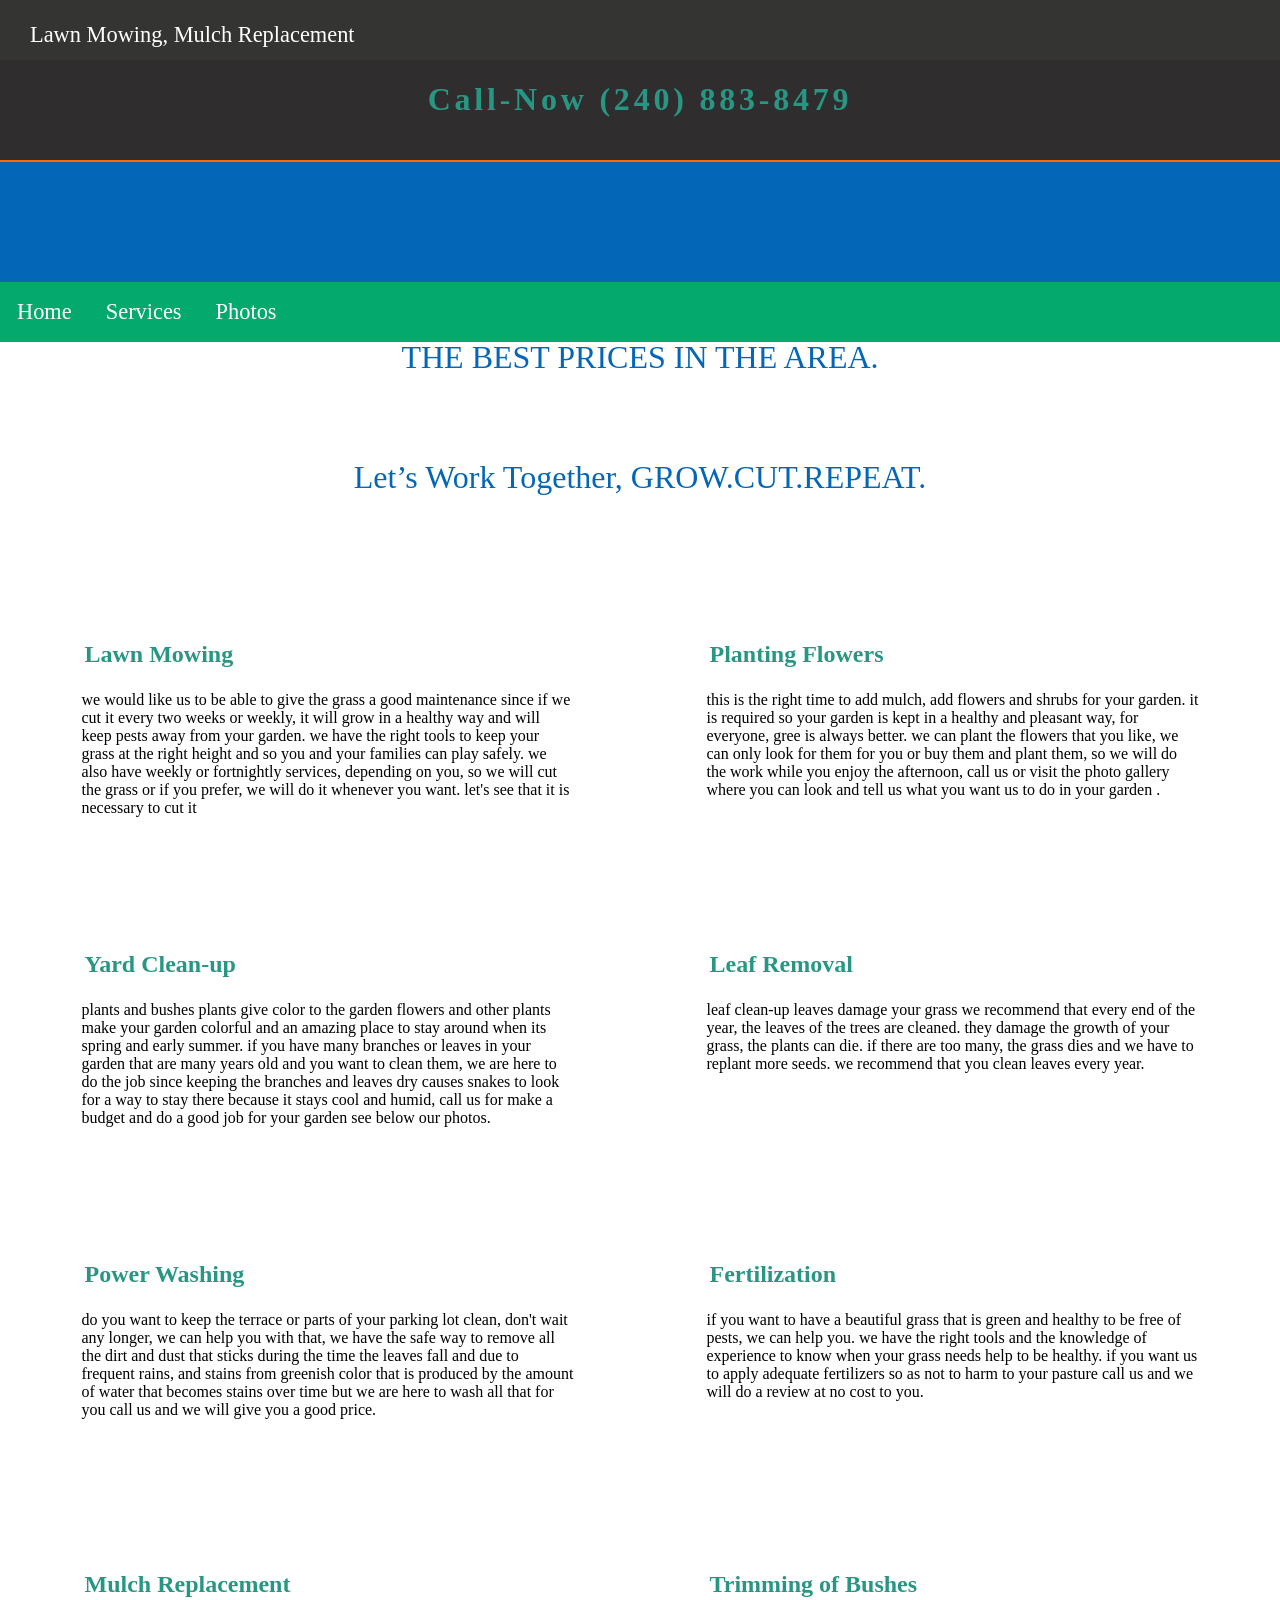
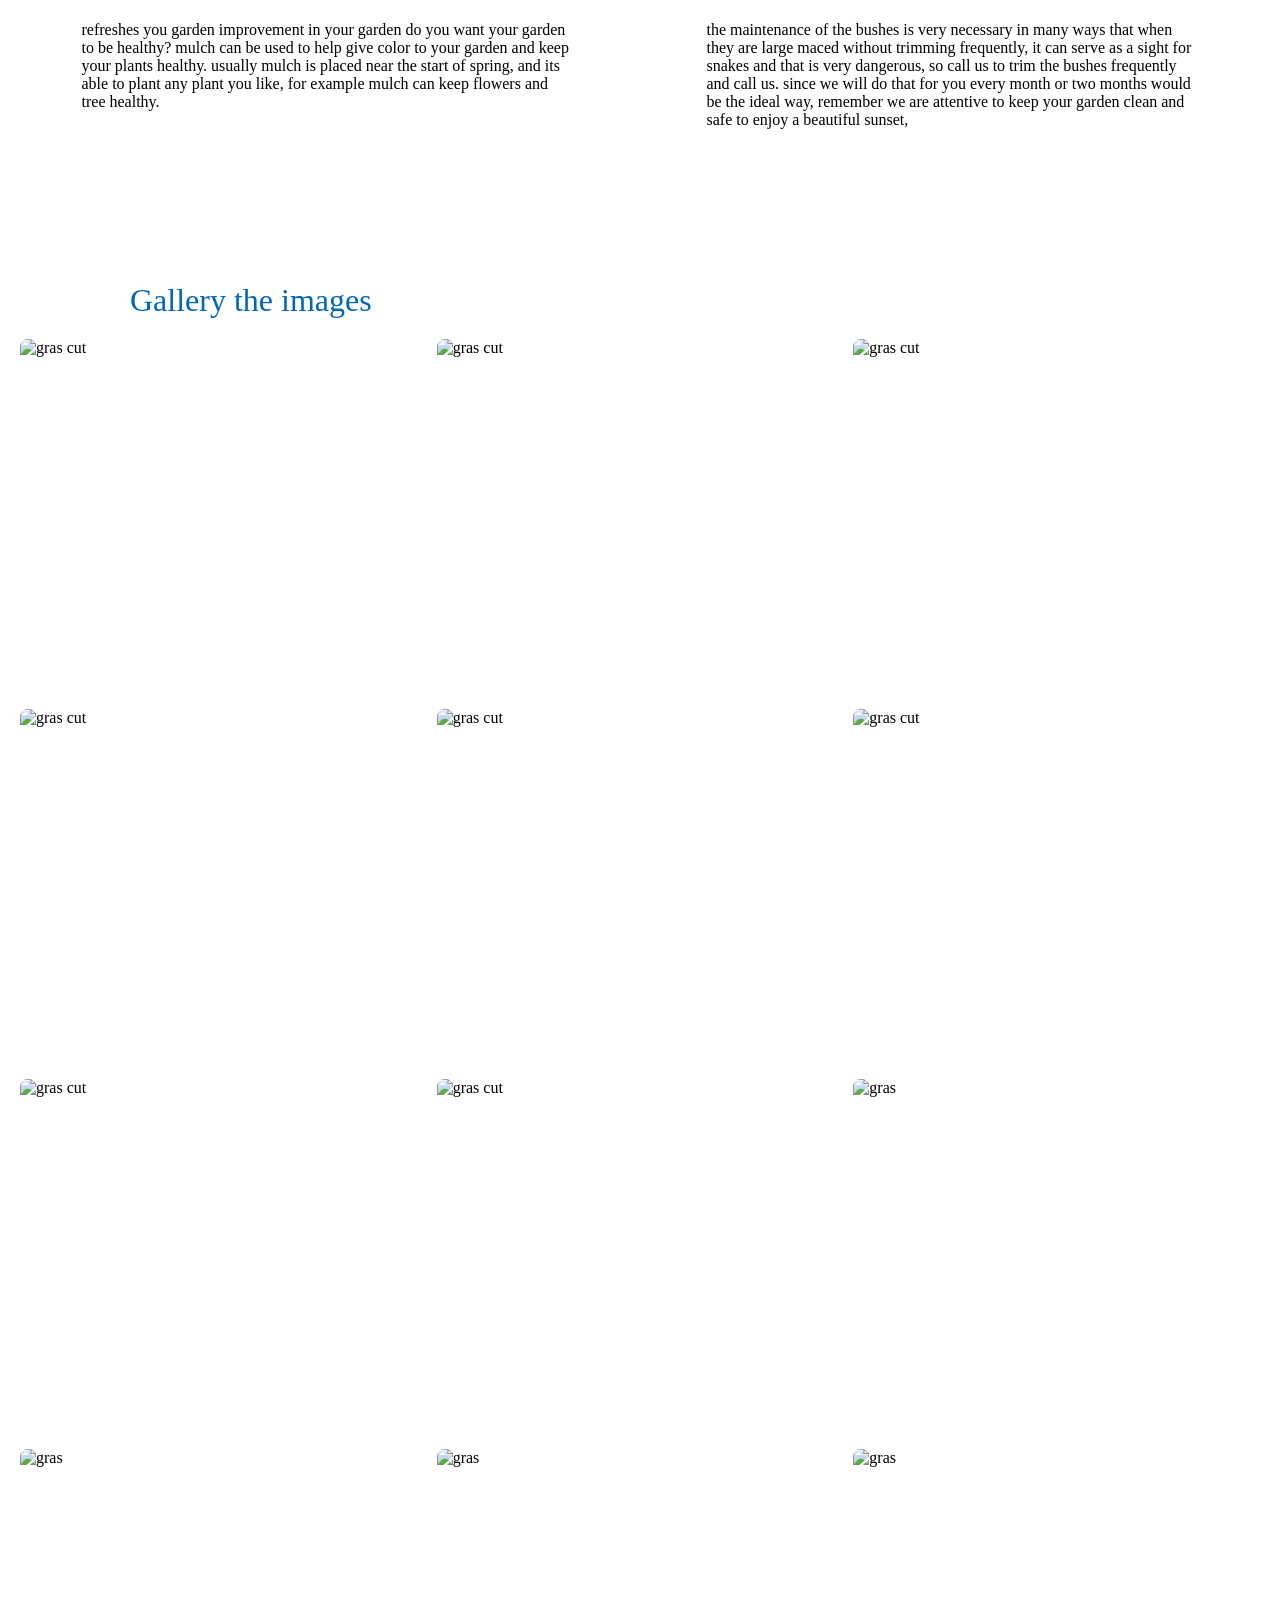
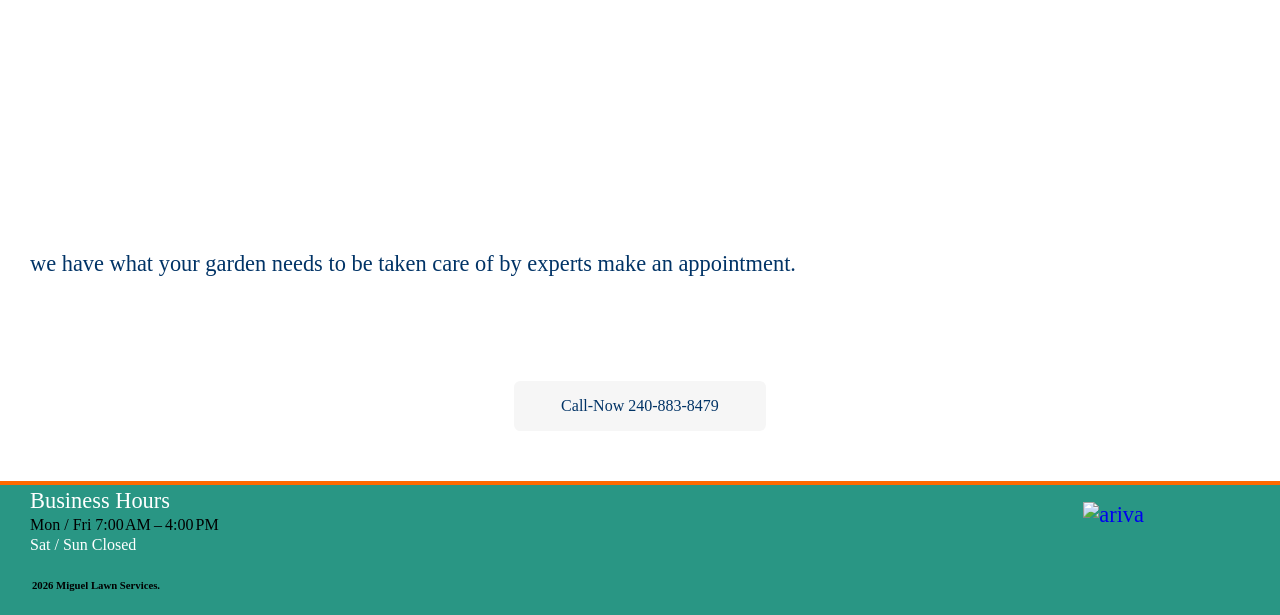
==== commit 6353ae6d: "fix" ====
--- a/index.html
+++ b/index.html
@@ -17,11 +17,11 @@
 </head>
 <body>
   <div class="mensaje">
-    <p>Lawn Mowing, Mulch Replacement, Trimming of Bushes.
+    <p>Lawn Mowing, Mulch Replacement
     </p>
   </div>
   <div class="navbar">
-    <h1>Laguna Lawn Services<br>Call-Now (240) 883-8479</h1>
+    <h1>Call-Now (240) 883-8479</h1>
   </div>
   <div class="color"></div>
   <div class="header" id="header">
@@ -35,9 +35,7 @@
   <div class="titulo" id="titulos">
     <span id="spa1">THE BEST PRICES IN THE AREA.</span>
   </div>
-  <div class="frent">
-    <img id="frent" src="./img/Houseplants.jpg" alt="logo-mas">
-  </div>
+   
   <div class="titulo" id="titulo">
   <span id="spa2">Let’s Work Together, GROW.CUT.REPEAT.</span>
   </div>
@@ -141,7 +139,7 @@
 
   </main>
   <span id="photos">Gallery the images</span>
-  <div class="photos">
+  <div class="photos" id="fotos">
 
     <img class=".galeria__item" src=" https://lagunalawnservice.com/img/galeria9.jpg" alt="gras cut">
     <img src=" https://lagunalawnservice.com/img/galeria8.jpg" alt="gras cut">
@@ -151,7 +149,7 @@
     <img src=" https://lagunalawnservice.com/img/galeria7.jpg" alt="gras cut">
     <img src=" https://lagunalawnservice.com/img/galeria2.jpg" alt="gras cut">
     <img src=" https://lagunalawnservice.com/img/galeria1.jpg" alt="gras cut">
-    <img src=" https://lagunalawnservice.com/img/galeria10.jpg" alt="gras ">
+    <img src="https://www.creantunegocio.com/static/uploads/78d81796-8002-414a-865e-8aeaf15065d1.jpg" alt="gras ">
     <img src=" https://lagunalawnservice.com/img/galeria11.jpg" alt="gras ">
     <img src=" https://lagunalawnservice.com/img/galeria14.jpg" alt="gras ">
     <img src=" https://lagunalawnservice.com/img/galeria16.jpg" alt="gras ">
@@ -180,6 +178,7 @@
     </footer>
   </div>
   <script src="./app.js"></script>
+  <script src="photos.js"></script>
 </body>
 
 
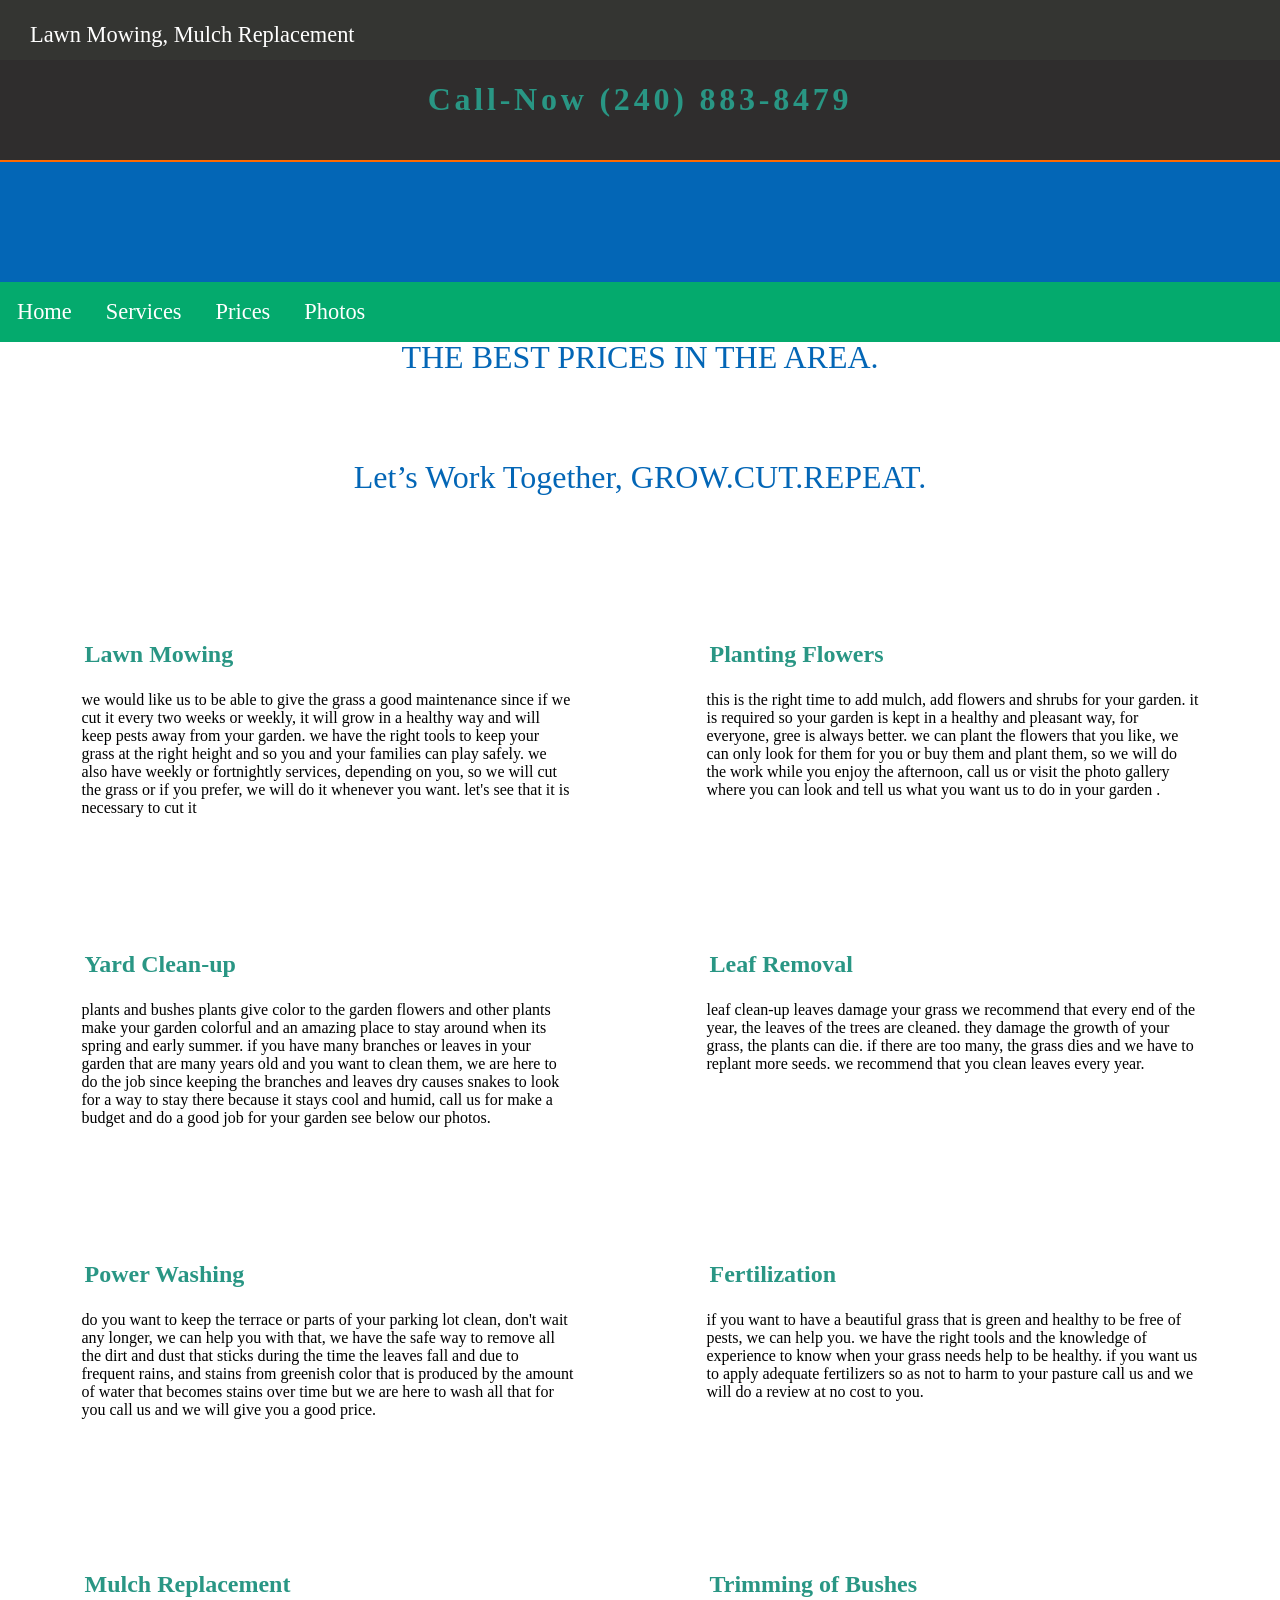
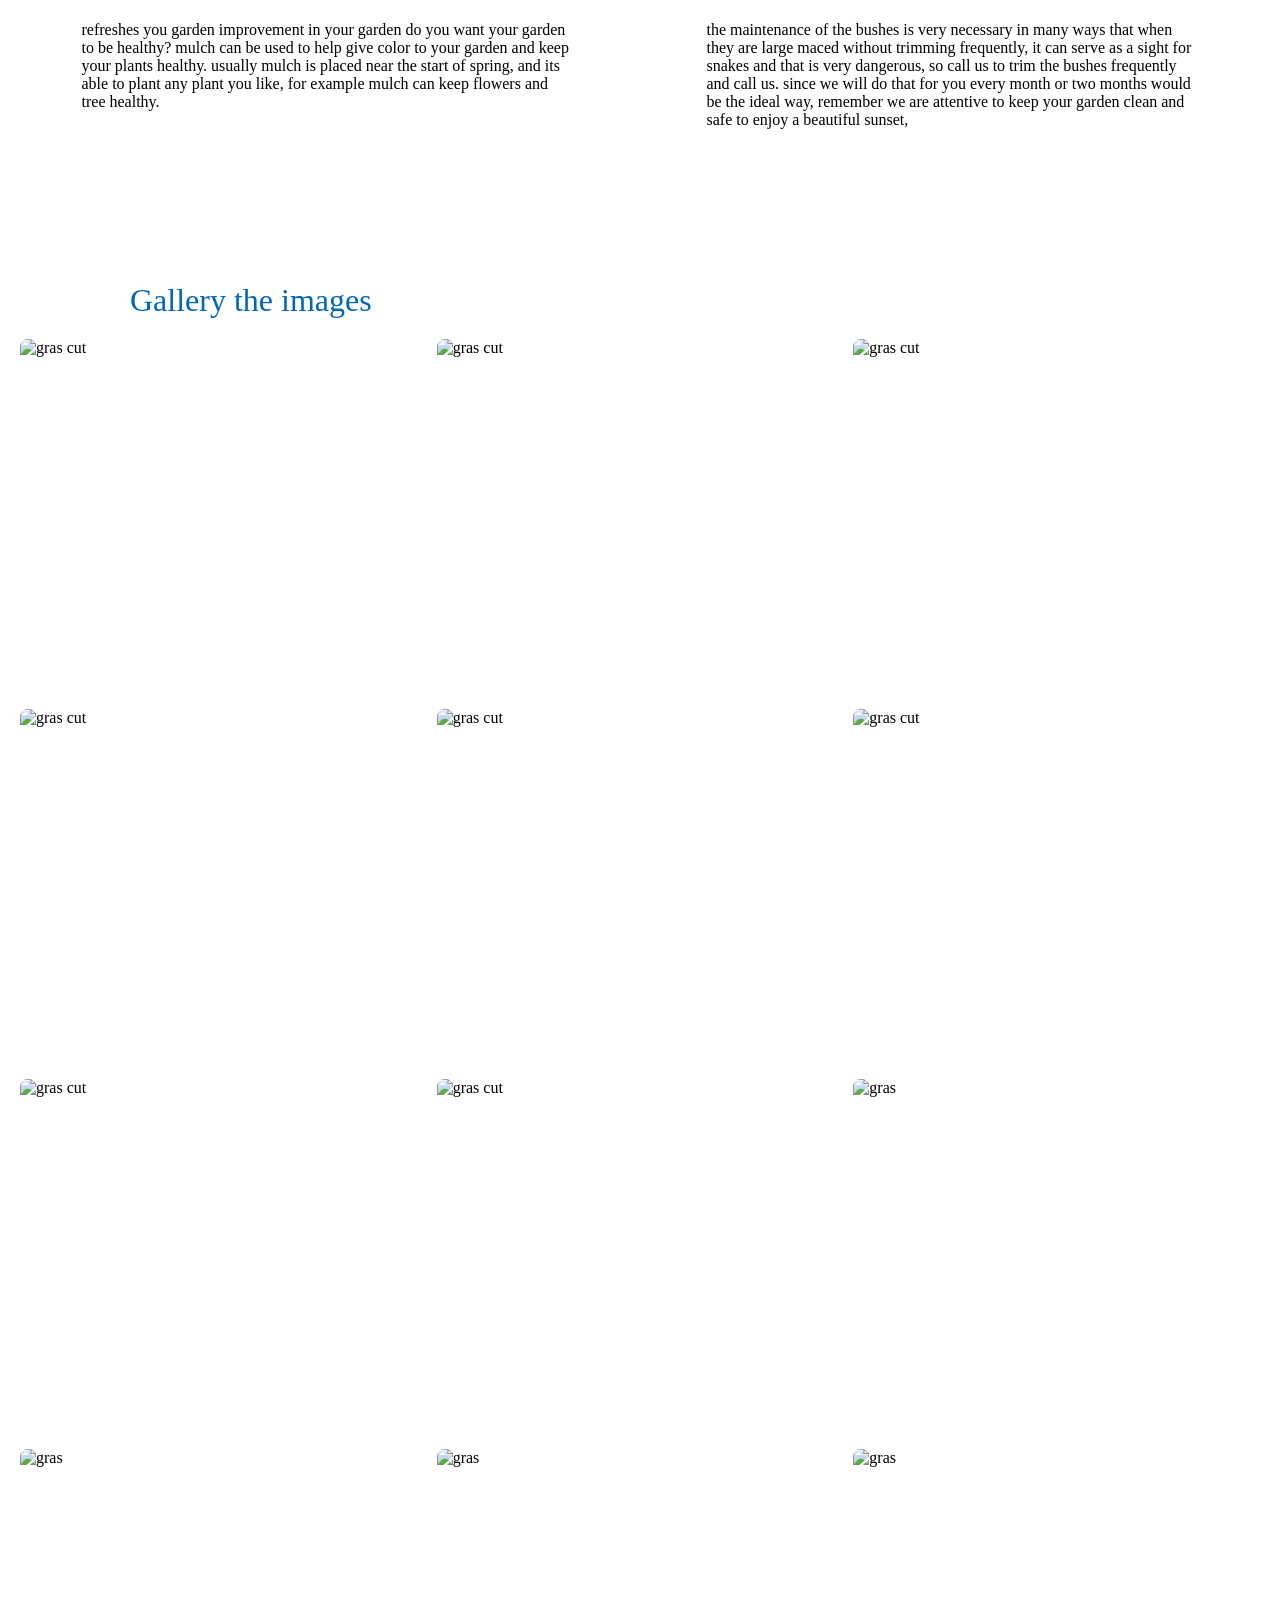
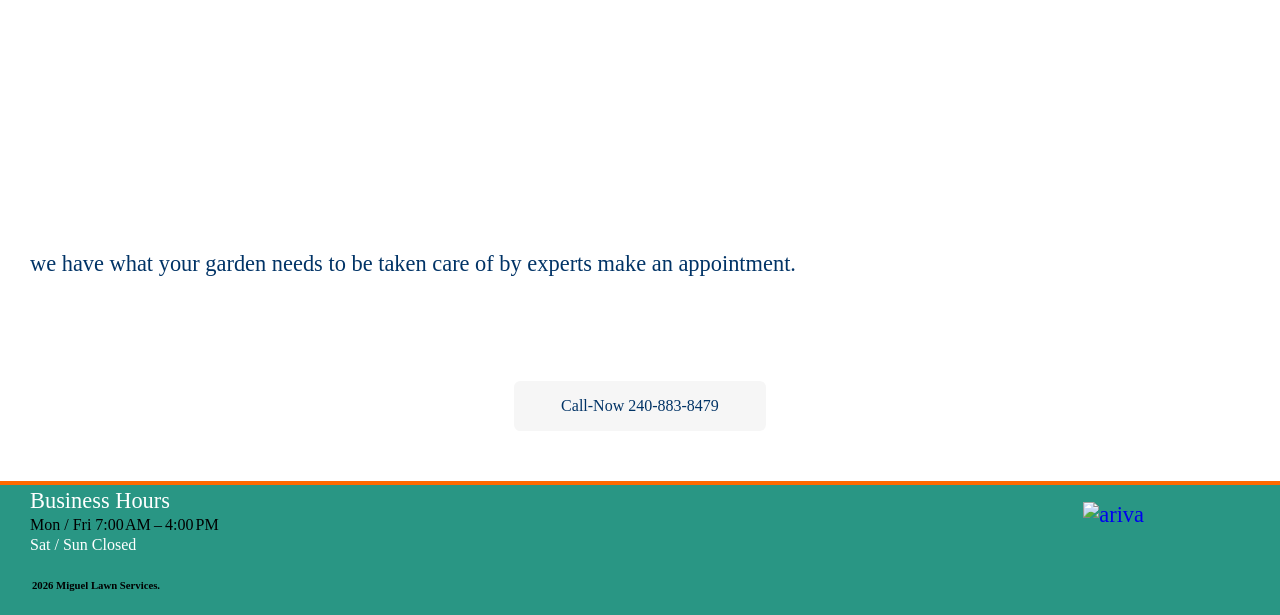
==== commit 83a3a4e1: "fix" ====
--- a/index.html
+++ b/index.html
@@ -28,6 +28,7 @@
     <ul>
       <li><a href="#" class="home" id="home">Home</a></li>
       <li><a href="#titulo" class="services">Services</a></li>
+      <li><a href="">Prices</a></li>
       <li><a href="#photos">Photos</a></li>
       <li><a href="tel:2408838479" id="lawn" title="2408838479">Laguna-Lawn</a></li>
     </ul>
--- a/style.css
+++ b/style.css
@@ -34,7 +34,7 @@
 position: -webkit-sticky;
 position: sticky;
 z-index: 10;
-background-color: #04aa6d;
+background-color: #2a2c2b;
  
 }
 .header ul{
